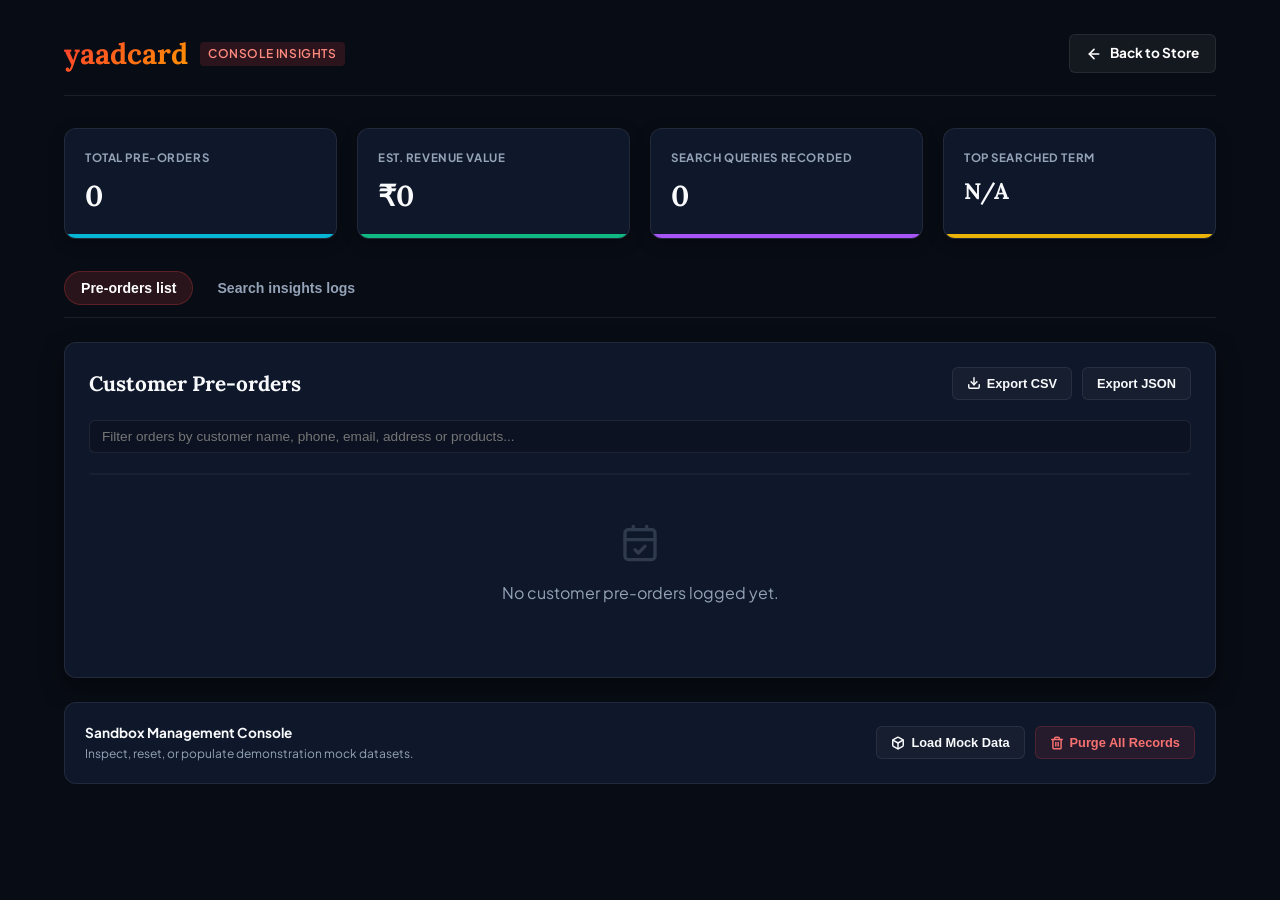
==== store/admin.html @ 3d5d951f "Organize workspace into creator/ and store/ folders, and implement premium store storefront with car" ====
<!DOCTYPE html>
<html lang="en">
<head>
  <meta charset="UTF-8">
  <meta name="viewport" content="width=device-width, initial-scale=1.0">
  <title>YaadCard Admin Dashboard - Insights & Pre-orders</title>
  
  <!-- Fonts -->
  <link rel="preconnect" href="https://fonts.googleapis.com">
  <link rel="preconnect" href="https://fonts.gstatic.com" crossorigin>
  <link href="https://fonts.googleapis.com/css2?family=Plus+Jakarta+Sans:wght@400;500;600;700;800&family=Lora:ital,wght@0,400;0,500;0,600;0,700;1,400&family=Fira+Code:wght@400;500&display=swap" rel="stylesheet">
  
  <!-- Main shared CSS -->
  <link rel="stylesheet" href="store.css">
  
  <style>
    /* Admin dashboard adjustments */
    body {
      background-color: var(--bg-primary);
      color: var(--text-main);
      font-family: var(--font-body);
      min-height: 100vh;
      display: flex;
      flex-direction: column;
      overflow-y: auto;
    }

    .admin-container {
      max-width: 1200px;
      margin: 0 auto;
      padding: 32px 24px;
      width: 100%;
    }

    .admin-header {
      display: flex;
      justify-content: space-between;
      align-items: center;
      margin-bottom: 32px;
      border-bottom: 1px solid var(--border-color);
      padding-bottom: 20px;
      flex-wrap: wrap;
      gap: 16px;
    }

    .admin-brand {
      display: flex;
      align-items: center;
      gap: 12px;
    }

    .admin-brand h1 {
      font-family: var(--font-display);
      font-size: 1.8rem;
      background: linear-gradient(135deg, #ff3b30, #ff9500);
      -webkit-background-clip: text;
      -webkit-text-fill-color: transparent;
      margin: 0;
    }

    .admin-tag {
      background: rgba(239, 68, 68, 0.15);
      color: #ff8a80;
      font-size: 0.75rem;
      padding: 3px 8px;
      border-radius: 4px;
      font-weight: 600;
      text-transform: uppercase;
      letter-spacing: 0.05em;
    }

    .metrics-grid {
      display: grid;
      grid-template-columns: repeat(auto-fit, minmax(220px, 1fr));
      gap: 20px;
      margin-bottom: 32px;
    }

    .metric-card {
      background: var(--bg-secondary);
      border: 1px solid var(--border-color);
      border-radius: 12px;
      padding: 20px;
      box-shadow: 0 4px 15px rgba(0, 0, 0, 0.3);
      position: relative;
      overflow: hidden;
    }

    .metric-title {
      font-size: 0.72rem;
      font-weight: 700;
      color: var(--text-muted);
      text-transform: uppercase;
      letter-spacing: 0.05em;
    }

    .metric-value {
      font-family: var(--font-display);
      font-size: 1.8rem;
      font-weight: 800;
      margin-top: 8px;
      color: var(--text-main);
    }

    .metric-accent-line {
      position: absolute;
      bottom: 0;
      left: 0;
      right: 0;
      height: 4px;
    }

    /* Tabs / Section toggle */
    .admin-nav {
      display: flex;
      gap: 8px;
      margin-bottom: 24px;
      border-bottom: 1px solid var(--border-color);
      padding-bottom: 12px;
      flex-wrap: wrap;
    }

    .admin-tab-btn {
      background: none;
      border: none;
      color: var(--text-muted);
      padding: 8px 16px;
      font-weight: 700;
      font-size: 0.88rem;
      cursor: pointer;
      border-radius: 50px;
      transition: all 0.2s;
    }

    .admin-tab-btn:hover {
      color: var(--text-main);
      background: rgba(255, 255, 255, 0.03);
    }

    .admin-tab-btn.active {
      color: white;
      background: rgba(239, 68, 68, 0.15);
      border: 1px solid rgba(239, 68, 68, 0.25);
    }

    /* Panel Content Container */
    .admin-panel {
      background: var(--bg-secondary);
      border: 1px solid var(--border-color);
      border-radius: 12px;
      padding: 24px;
      display: none;
      box-shadow: 0 10px 25px rgba(0, 0, 0, 0.4);
    }

    .admin-panel.active {
      display: block;
    }

    .panel-header {
      display: flex;
      justify-content: space-between;
      align-items: center;
      margin-bottom: 20px;
      flex-wrap: wrap;
      gap: 16px;
    }

    .panel-header h2 {
      font-size: 1.3rem;
      margin: 0;
      font-family: var(--font-display);
    }

    .search-filter-row {
      display: flex;
      gap: 12px;
      margin-bottom: 20px;
      flex-wrap: wrap;
    }

    .filter-input {
      background: rgba(0, 0, 0, 0.2);
      border: 1px solid var(--border-color);
      border-radius: 6px;
      padding: 8px 12px;
      color: var(--text-main);
      font-size: 0.85rem;
      flex: 1;
      min-width: 200px;
    }

    /* Data Tables style */
    .table-container {
      width: 100%;
      overflow-x: auto;
      border: 1px solid rgba(255, 255, 255, 0.04);
      border-radius: 8px;
    }

    table {
      width: 100%;
      border-collapse: collapse;
      text-align: left;
      font-size: 0.85rem;
    }

    th {
      background: rgba(0, 0, 0, 0.25);
      color: var(--text-muted);
      font-weight: 700;
      text-transform: uppercase;
      font-size: 0.68rem;
      letter-spacing: 0.05em;
      padding: 12px 16px;
      border-bottom: 2px solid var(--border-color);
    }

    td {
      padding: 12px 16px;
      border-bottom: 1px solid rgba(255, 255, 255, 0.03);
      vertical-align: top;
      color: #cbd5e1;
    }

    tr:hover td {
      background: rgba(255, 255, 255, 0.01);
    }

    .status-select {
      background: rgba(0, 0, 0, 0.3);
      border: 1px solid var(--border-color);
      color: var(--text-main);
      padding: 4px 8px;
      border-radius: 4px;
      font-size: 0.75rem;
      cursor: pointer;
    }

    .status-select option {
      background: #0f172a;
    }

    /* Badge indicators */
    .badge-status {
      display: inline-block;
      padding: 2px 6px;
      border-radius: 4px;
      font-size: 0.7rem;
      font-weight: 700;
      text-transform: uppercase;
    }

    .status-pending { background: rgba(245, 158, 11, 0.15); color: #fef08a; }
    .status-confirmed { background: rgba(59, 130, 246, 0.15); color: #93c5fd; }
    .status-delivered { background: rgba(16, 185, 129, 0.15); color: #a7f3d0; }
    .status-cancelled { background: rgba(239, 68, 68, 0.15); color: #fca5a5; }

    .custom-details-text {
      font-family: var(--font-mono);
      font-size: 0.75rem;
      color: #f472b6;
      background: rgba(0, 0, 0, 0.2);
      padding: 4px 8px;
      border-radius: 4px;
      max-width: 250px;
      white-space: pre-wrap;
    }

    .address-text {
      max-width: 200px;
      white-space: pre-wrap;
      font-size: 0.8rem;
      color: var(--text-muted);
    }

    /* Utilities & Actions styling */
    .button-group {
      display: flex;
      gap: 10px;
    }

    .btn-admin {
      background: var(--text-main);
      color: var(--text-dark);
      border: none;
      padding: 8px 14px;
      font-weight: 700;
      font-size: 0.8rem;
      border-radius: 6px;
      cursor: pointer;
      display: inline-flex;
      align-items: center;
      gap: 6px;
      transition: background-color 0.2s;
    }

    .btn-admin:hover {
      background: var(--accent-color);
      color: white;
    }

    .btn-admin-secondary {
      background: rgba(255, 255, 255, 0.03);
      border: 1px solid var(--border-color);
      color: var(--text-main);
    }

    .btn-admin-secondary:hover {
      background: rgba(255, 255, 255, 0.08);
      border-color: rgba(255,255,255,0.2);
    }

    .btn-admin-danger {
      background: rgba(239, 68, 68, 0.1);
      border: 1px solid rgba(239, 68, 68, 0.2);
      color: #f87171;
    }

    .btn-admin-danger:hover {
      background: #ef4444;
      color: white;
      border-color: #ef4444;
    }

    .empty-state {
      text-align: center;
      padding: 48px 24px;
      color: var(--text-muted);
    }

    .empty-state svg {
      opacity: 0.25;
      margin-bottom: 12px;
    }

    /* Sandbox controls */
    .admin-controls-box {
      margin-top: 24px;
      background: var(--bg-secondary);
      border: 1px solid var(--border-color);
      border-radius: 12px;
      padding: 20px;
      display: flex;
      justify-content: space-between;
      align-items: center;
      flex-wrap: wrap;
      gap: 16px;
    }

    .admin-controls-title {
      font-size: 0.85rem;
      font-weight: 700;
      color: var(--text-main);
    }

    .admin-controls-desc {
      font-size: 0.75rem;
      color: var(--text-muted);
      margin-top: 2px;
    }
  </style>
</head>
<body>

  <div class="admin-container">
    
    <!-- Admin Header -->
    <header class="admin-header">
      <div class="admin-brand">
        <h1>yaadcard</h1>
        <span class="admin-tag">Console Insights</span>
      </div>
      <a href="index.html" class="btn-primary-store" style="padding: 8px 16px; text-decoration: none; font-size: 0.85rem; display: inline-flex; align-items: center; gap: 8px; border-radius: 6px; width: auto; background: rgba(255,255,255,0.05); color: white; border: 1px solid var(--border-color);">
        <svg width="16" height="16" viewBox="0 0 24 24" fill="none" stroke="currentColor" stroke-width="2.5" stroke-linecap="round" stroke-linejoin="round"><line x1="19" y1="12" x2="5" y2="12"/><polyline points="12 19 5 12 12 5"/></svg>
        <span>Back to Store</span>
      </a>
    </header>

    <!-- Metrics Row -->
    <div class="metrics-grid">
      <div class="metric-card">
        <div class="metric-title">Total Pre-orders</div>
        <div class="metric-value" id="metric-total-orders">0</div>
        <div class="metric-accent-line" style="background-color: var(--cyan-primary);"></div>
      </div>
      <div class="metric-card">
        <div class="metric-title">Est. Revenue Value</div>
        <div class="metric-value" id="metric-revenue">₹0</div>
        <div class="metric-accent-line" style="background-color: var(--success-color);"></div>
      </div>
      <div class="metric-card">
        <div class="metric-title">Search Queries Recorded</div>
        <div class="metric-value" id="metric-searches">0</div>
        <div class="metric-accent-line" style="background-color: var(--purple-primary);"></div>
      </div>
      <div class="metric-card">
        <div class="metric-title">Top Searched Term</div>
        <div class="metric-value" id="metric-top-search" style="font-size: 1.4rem; overflow: hidden; text-overflow: ellipsis; white-space: nowrap;">N/A</div>
        <div class="metric-accent-line" style="background-color: var(--gold-primary);"></div>
      </div>
    </div>

    <!-- Section navigation -->
    <nav class="admin-nav">
      <button class="admin-tab-btn active" onclick="switchPanel('preorders-panel', this)">Pre-orders list</button>
      <button class="admin-tab-btn" onclick="switchPanel('searches-panel', this)">Search insights logs</button>
    </nav>

    <!-- Panel 1: Pre-orders -->
    <section class="admin-panel active" id="preorders-panel">
      <div class="panel-header">
        <h2>Customer Pre-orders</h2>
        <div class="button-group">
          <button class="btn-admin btn-admin-secondary" onclick="exportData('preorders', 'csv')">
            <svg width="14" height="14" viewBox="0 0 24 24" fill="none" stroke="currentColor" stroke-width="2.5" stroke-linecap="round" stroke-linejoin="round"><path d="M21 15v4a2 2 0 0 1-2 2H5a2 2 0 0 1-2-2v-4"/><polyline points="7 10 12 15 17 10"/><line x1="12" y1="15" x2="12" y2="3"/></svg>
            <span>Export CSV</span>
          </button>
          <button class="btn-admin btn-admin-secondary" onclick="exportData('preorders', 'json')">Export JSON</button>
        </div>
      </div>

      <div class="search-filter-row">
        <input type="text" id="order-filter" class="filter-input" placeholder="Filter orders by customer name, phone, email, address or products..." oninput="loadPreorders()">
      </div>

      <div class="table-container">
        <table id="preorders-table">
          <thead>
            <tr>
              <th>Date</th>
              <th>Customer</th>
              <th>Decks Ordered</th>
              <th>Estimated Total</th>
              <th>Shipping Address</th>
              <th>Status</th>
              <th>Action</th>
            </tr>
          </thead>
          <tbody id="preorders-list-body">
            <!-- Dynamically populated -->
          </tbody>
        </table>
      </div>
      <div class="empty-state" id="preorders-empty" style="display: none;">
        <svg width="40" height="40" viewBox="0 0 24 24" fill="none" stroke="currentColor" stroke-width="2" stroke-linecap="round" stroke-linejoin="round"><rect width="18" height="18" x="3" y="4" rx="2" ry="2"/><line x1="16" y1="2" x2="16" y2="4"/><line x1="8" y1="2" x2="8" y2="4"/><line x1="3" y1="10" x2="21" y2="10"/><path d="m9 16 2 2 4-4"/></svg>
        <p>No customer pre-orders logged yet.</p>
      </div>
    </section>

    <!-- Panel 2: Searches -->
    <section class="admin-panel" id="searches-panel">
      <div class="panel-header">
        <h2>Recorded Searches</h2>
        <div class="button-group">
          <button class="btn-admin btn-admin-secondary" onclick="exportData('searches', 'csv')">
            <svg width="14" height="14" viewBox="0 0 24 24" fill="none" stroke="currentColor" stroke-width="2.5" stroke-linecap="round" stroke-linejoin="round"><path d="M21 15v4a2 2 0 0 1-2 2H5a2 2 0 0 1-2-2v-4"/><polyline points="7 10 12 15 17 10"/><line x1="12" y1="15" x2="12" y2="3"/></svg>
            <span>Export CSV</span>
          </button>
          <button class="btn-admin btn-admin-secondary" onclick="exportData('searches', 'json')">Export JSON</button>
        </div>
      </div>

      <div class="search-filter-row">
        <input type="text" id="search-filter" class="filter-input" placeholder="Filter search logs..." oninput="loadSearches()">
      </div>

      <div class="table-container">
        <table id="searches-table">
          <thead>
            <tr>
              <th>Search Phrase</th>
              <th>Occurrence Count</th>
              <th>Results Returned</th>
              <th>Last Searched Date</th>
            </tr>
          </thead>
          <tbody id="searches-list-body">
            <!-- Dynamically populated -->
          </tbody>
        </table>
      </div>
      <div class="empty-state" id="searches-empty" style="display: none;">
        <svg width="40" height="40" viewBox="0 0 24 24" fill="none" stroke="currentColor" stroke-width="2" stroke-linecap="round" stroke-linejoin="round"><circle cx="11" cy="11" r="8"/><line x1="21" y1="21" x2="16.65" y2="16.65"/></svg>
        <p>No search keywords logged yet.</p>
      </div>
    </section>

    <!-- Admin management sandbox -->
    <div class="admin-controls-box">
      <div>
        <div class="admin-controls-title">Sandbox Management Console</div>
        <div class="admin-controls-desc">Inspect, reset, or populate demonstration mock datasets.</div>
      </div>
      <div class="button-group">
        <button class="btn-admin btn-admin-secondary" onclick="loadSampleData()">
          <svg width="14" height="14" viewBox="0 0 24 24" fill="none" stroke="currentColor" stroke-width="2.5" stroke-linecap="round" stroke-linejoin="round"><path d="M21 8a2 2 0 0 0-1-1.73l-7-4a2 2 0 0 0-2 0l-7 4A2 2 0 0 0 3 8v8a2 2 0 0 0 1 1.73l7 4a2 2 0 0 0 2 0l7-4A2 2 0 0 0 21 16Z"/><polyline points="3.29 7 12 12 20.71 7"/><line x1="12" y1="22" x2="12" y2="12"/></svg>
          <span>Load Mock Data</span>
        </button>
        <button class="btn-admin btn-admin-danger" onclick="clearAllData()">
          <svg width="14" height="14" viewBox="0 0 24 24" fill="none" stroke="currentColor" stroke-width="2.5" stroke-linecap="round" stroke-linejoin="round"><path d="M3 6h18"/><path d="M19 6v14c0 1-1 2-2 2H7c-1 0-2-1-2-2V6"/><path d="M8 6V4c0-1 1-2 2-2h4c1 0 2 1 2 2v2"/><line x1="10" y1="11" x2="10" y2="17"/><line x1="14" y1="11" x2="14" y2="17"/></svg>
          <span>Purge All Records</span>
        </button>
      </div>
    </div>

  </div>

  <script>
    // Panel tabs toggle logic
    function switchPanel(panelId, btn) {
      document.querySelectorAll(".admin-panel").forEach(p => p.classList.remove("active"));
      document.querySelectorAll(".admin-tab-btn").forEach(b => b.classList.remove("active"));
      
      document.getElementById(panelId).classList.add("active");
      btn.classList.add("active");
    }

    // Initialize Page
    window.addEventListener("DOMContentLoaded", () => {
      loadDashboard();
    });

    function loadDashboard() {
      loadPreorders();
      loadSearches();
      calculateMetrics();
    }

    // Calculate Admin stats metrics
    function calculateMetrics() {
      const preorders = JSON.parse(localStorage.getItem("yaadcard_preorders") || "[]");
      const searches = JSON.parse(localStorage.getItem("yaadcard_searches") || "[]");

      // Total orders
      document.getElementById("metric-total-orders").textContent = preorders.length;

      // Total revenue value
      const revenue = preorders.reduce((sum, order) => sum + (order.totalCost || 0), 0);
      document.getElementById("metric-revenue").textContent = `₹${revenue}`;

      // Total unique searches
      document.getElementById("metric-searches").textContent = searches.length;

      // Top searched query
      if (searches.length > 0) {
        const sortedSearches = [...searches].sort((a, b) => (b.count || 1) - (a.count || 1));
        document.getElementById("metric-top-search").textContent = `"${sortedSearches[0].query}" (${sortedSearches[0].count}x)`;
      } else {
        document.getElementById("metric-top-search").textContent = "N/A";
      }
    }

    // Render pre-orders list table
    function loadPreorders() {
      const preorders = JSON.parse(localStorage.getItem("yaadcard_preorders") || "[]");
      const filterText = document.getElementById("order-filter").value.toLowerCase();
      const body = document.getElementById("preorders-list-body");
      const emptyState = document.getElementById("preorders-empty");
      const table = document.getElementById("preorders-table");
      
      body.innerHTML = "";

      const filtered = preorders.filter(order => {
        return order.name.toLowerCase().includes(filterText) ||
               order.phone.toLowerCase().includes(filterText) ||
               order.email.toLowerCase().includes(filterText) ||
               order.product.toLowerCase().includes(filterText) ||
               (order.address && order.address.toLowerCase().includes(filterText));
      }).sort((a, b) => b.id - a.id); // Newest first

      if (filtered.length === 0) {
        table.style.display = "none";
        emptyState.style.display = "block";
        return;
      }

      table.style.display = "table";
      emptyState.style.display = "none";

      filtered.forEach(order => {
        const dateStr = new Date(order.date).toLocaleDateString("en-IN", {
          day: "2-digit",
          month: "short",
          year: "numeric",
          hour: "2-digit",
          minute: "2-digit"
        });

        const tr = document.createElement("tr");
        
        let statusBadgeClass = "status-pending";
        if (order.status === "Confirmed") statusBadgeClass = "status-confirmed";
        if (order.status === "Delivered") statusBadgeClass = "status-delivered";
        if (order.status === "Cancelled") statusBadgeClass = "status-cancelled";

        tr.innerHTML = `
          <td><div style="font-size: 0.8rem; color: var(--text-muted);">${dateStr}</div></td>
          <td>
            <strong>${order.name}</strong><br>
            <span style="font-size: 0.75rem; color: var(--text-muted);">${order.email}</span><br>
            <span style="font-size: 0.75rem; color: #38bdf8;">📞 ${order.phone}</span>
          </td>
          <td>
            <div style="font-weight: 700; color: var(--text-main);">${order.product}</div>
            ${order.customDetails ? `<div class="custom-details-text" style="margin-top: 6px;">💡 Custom: ${order.customDetails}</div>` : ""}
          </td>
          <td><strong style="color: #34d399; font-size: 1rem;">₹${order.totalCost}</strong><br><span style="font-size: 0.7rem; color: var(--text-muted);">${order.quantity} decks</span></td>
          <td><div class="address-text">${order.address}</div></td>
          <td>
            <span class="badge-status ${statusBadgeClass}" id="badge-status-${order.id}">${order.status || 'Pending'}</span>
          </td>
          <td>
            <select class="status-select" onchange="updateOrderStatus(${order.id}, this.value)">
              <option value="Pending" ${order.status === 'Pending' ? 'selected' : ''}>Pending</option>
              <option value="Confirmed" ${order.status === 'Confirmed' ? 'selected' : ''}>Confirm</option>
              <option value="Delivered" ${order.status === 'Delivered' ? 'selected' : ''}>Deliver</option>
              <option value="Cancelled" ${order.status === 'Cancelled' ? 'selected' : ''}>Cancel</option>
            </select>
          </td>
        `;

        body.appendChild(tr);
      });
    }

    // Render searches list table
    function loadSearches() {
      const searches = JSON.parse(localStorage.getItem("yaadcard_searches") || "[]");
      const filterText = document.getElementById("search-filter").value.toLowerCase();
      const body = document.getElementById("searches-list-body");
      const emptyState = document.getElementById("searches-empty");
      const table = document.getElementById("searches-table");

      body.innerHTML = "";

      const filtered = searches.filter(log => {
        return log.query.toLowerCase().includes(filterText);
      }).sort((a, b) => b.count - a.count); // Most searched first

      if (filtered.length === 0) {
        table.style.display = "none";
        emptyState.style.display = "block";
        return;
      }

      table.style.display = "table";
      emptyState.style.display = "none";

      filtered.forEach(log => {
        const tr = document.createElement("tr");
        
        const dateStr = log.timestamp ? new Date(log.timestamp).toLocaleDateString("en-IN", {
          day: "2-digit",
          month: "short",
          hour: "2-digit",
          minute: "2-digit"
        }) : "N/A";

        tr.innerHTML = `
          <td><strong style="color: #38bdf8;">"${log.query}"</strong></td>
          <td><strong>${log.count}</strong> times</td>
          <td>
            <span style="color: ${log.resultsCount > 0 ? '#34d399' : '#f87171'}">
              ${log.resultsCount} deck${log.resultsCount === 1 ? '' : 's'}
            </span>
          </td>
          <td><div style="font-size: 0.8rem; color: var(--text-muted);">${dateStr}</div></td>
        `;

        body.appendChild(tr);
      });
    }

    // Update status in local storage
    function updateOrderStatus(orderId, newStatus) {
      const preorders = JSON.parse(localStorage.getItem("yaadcard_preorders") || "[]");
      const index = preorders.findIndex(o => o.id === orderId);
      
      if (index > -1) {
        preorders[index].status = newStatus;
        localStorage.setItem("yaadcard_preorders", JSON.stringify(preorders));
        
        // Update badge directly
        const badge = document.getElementById(`badge-status-${orderId}`);
        badge.className = `badge-status status-${newStatus.toLowerCase()}`;
        badge.textContent = newStatus;
        
        calculateMetrics();
      }
    }

    // Export local storage data
    function exportData(dataType, format) {
      const dataKey = dataType === 'preorders' ? 'yaadcard_preorders' : 'yaadcard_searches';
      const items = JSON.parse(localStorage.getItem(dataKey) || "[]");
      
      if (items.length === 0) {
        alert("There is no data to export.");
        return;
      }

      let content = "";
      let filename = `yaadcard_${dataType}_export_${new Date().toISOString().slice(0, 10)}`;
      let mimeType = "";

      if (format === 'json') {
        content = JSON.stringify(items, null, 2);
        filename += ".json";
        mimeType = "application/json";
      } else if (format === 'csv') {
        mimeType = "text/csv";
        filename += ".csv";
        
        if (dataType === 'preorders') {
          const headers = ["ID", "Date", "Customer Name", "Email", "Phone", "Products Ordered", "Quantity", "Total Cost", "Shipping Address", "Custom Details", "Status"];
          content += headers.join(",") + "\n";
          
          items.forEach(item => {
            const row = [
              item.id,
              new Date(item.date).toISOString(),
              `"${item.name.replace(/"/g, '""')}"`,
              item.email,
              `'${item.phone}`,
              `"${item.product.replace(/"/g, '""')}"`,
              item.quantity,
              item.totalCost,
              `"${(item.address || '').replace(/\n/g, ' ').replace(/"/g, '""')}"`,
              `"${(item.customDetails || '').replace(/\n/g, ' ').replace(/"/g, '""')}"`,
              item.status
            ];
            content += row.join(",") + "\n";
          });
        } else {
          const headers = ["Search Query", "Count", "Results Count", "Last Searched"];
          content += headers.join(",") + "\n";
          
          items.forEach(item => {
            const row = [
              `"${item.query.replace(/"/g, '""')}"`,
              item.count,
              item.resultsCount || 0,
              item.timestamp
            ];
            content += row.join(",") + "\n";
          });
        }
      }

      // Download trigger
      const blob = new Blob([content], { type: `${mimeType};charset=utf-8;` });
      const url = URL.createObjectURL(blob);
      const link = document.createElement("a");
      link.setAttribute("href", url);
      link.setAttribute("download", filename);
      link.style.visibility = 'hidden';
      document.body.appendChild(link);
      link.click();
      document.body.removeChild(link);
    }

    // Load sandbox demo datasets
    function loadSampleData() {
      const samplePreorders = [
        {
          id: 1724265431000,
          name: "Sandeep Sharma",
          email: "sandeep.sharma99@gmail.com",
          phone: "9876543210",
          product: "2x Biology, 3x Pharmacology",
          quantity: 5,
          customDetails: "",
          address: "12, Mall Road, Shimla, Himachal Pradesh - 171001",
          totalCost: 500, // 5 decks = 500 base bundle price
          date: new Date(Date.now() - 4 * 3600000).toISOString(),
          status: "Pending"
        },
        {
          id: 1724264210000,
          name: "Priya Patel",
          email: "priya.patel@yahoo.com",
          phone: "8899887766",
          product: "1x Philosophy",
          quantity: 1,
          customDetails: "",
          address: "House 45-B, Sector 15, Chandigarh - 160015",
          totalCost: 120, // 1 deck = 120 base sale price
          date: new Date(Date.now() - 12 * 3600000).toISOString(),
          status: "Confirmed"
        },
        {
          id: 1724261895000,
          name: "Rahul Verma",
          email: "rahul.v@outlook.com",
          phone: "9001122334",
          product: "1x Custom YaadCard Deck, 1x Physics Formulas",
          quantity: 2,
          customDetails: "I want a deck summarizing formulas for competitive chemistry exams (JEE level), focusing on Organic Chemistry reaction mechanisms.",
          address: "IIT Campus, Hostel 4 Room 102, Delhi - 110016",
          totalCost: 240, // 2 decks = 240 base cost
          date: new Date(Date.now() - 28 * 3600000).toISOString(),
          status: "Pending"
        },
        {
          id: 1724259421000,
          name: "Anjali Gupta",
          email: "anjali.g@gmail.com",
          phone: "9555123456",
          product: "1x Himachal Collections",
          quantity: 1,
          customDetails: "",
          address: "VPO Rakkar, Near Dharamshala, Kangra, HP - 176057",
          totalCost: 120, // 1 deck = 120 base cost
          date: new Date(Date.now() - 36 * 3600000).toISOString(),
          status: "Delivered"
        }
      ];

      const sampleSearches = [
        { query: "polity", timestamp: new Date(Date.now() - 3600000).toISOString(), count: 24, resultsCount: 1 },
        { query: "biology", timestamp: new Date(Date.now() - 10000000).toISOString(), count: 18, resultsCount: 1 },
        { query: "pharmacology", timestamp: new Date(Date.now() - 12000000).toISOString(), count: 15, resultsCount: 1 },
        { query: "party games", timestamp: new Date(Date.now() - 25000000).toISOString(), count: 12, resultsCount: 1 },
        { query: "wanderlust", timestamp: new Date(Date.now() - 30000000).toISOString(), count: 8, resultsCount: 1 },
        { query: "statistics", timestamp: new Date(Date.now() - 35000000).toISOString(), count: 6, resultsCount: 1 }
      ];

      localStorage.setItem("yaadcard_preorders", JSON.stringify(samplePreorders));
      localStorage.setItem("yaadcard_searches", JSON.stringify(sampleSearches));
      
      loadDashboard();
      alert("Mock data loaded successfully into localStorage!");
    }

    // Purge records from localStorage
    function clearAllData() {
      if (confirm("⚠️ CAUTION: This will delete ALL pre-orders and search logs from localStorage. This action cannot be undone.\n\nAre you sure you want to proceed?")) {
        localStorage.removeItem("yaadcard_preorders");
        localStorage.removeItem("yaadcard_searches");
        loadDashboard();
        alert("All database records cleared from localStorage.");
      }
    }
  </script>
</body>
</html>
---- store/store.css ----
/* store.css - Premium Brand Storefront Style Sheet (boAt/Apple Inspired) */

/* Core Variables & Resets */
:root {
  --bg-primary: #080c14;
  --bg-secondary: #0f172a;
  --bg-card: #1e293b;
  --bg-glass: rgba(15, 23, 42, 0.75);
  --border-color: rgba(255, 255, 255, 0.08);
  --text-main: #f8fafc;
  --text-muted: #94a3b8;
  --text-dark: #0f172a;
  
  --accent-color: #ef4444; /* boAt Red / Neon Crimson */
  --accent-color-rgb: 239, 68, 68;
  --success-color: #10b981; /* Emerald Green */
  --gold-color: #f59e0b; /* Rating Star Gold */
  
  --cyan-primary: #06b6d4;
  --orange-primary: #f97316;
  --purple-primary: #a855f7;
  --emerald-primary: #10b981;
  --gold-primary: #eab308;

  --font-display: 'Lora', Georgia, serif;
  --font-body: 'Plus Jakarta Sans', -apple-system, BlinkMacSystemFont, "Segoe UI", Roboto, sans-serif;
  --font-mono: 'Fira Code', monospace;
}

* {
  margin: 0;
  padding: 0;
  box-sizing: border-box;
}

body {
  background-color: var(--bg-primary);
  color: var(--text-main);
  font-family: var(--font-body);
  min-height: 100vh;
  display: flex;
  flex-direction: column;
  overflow-x: hidden;
  line-height: 1.5;
  -webkit-font-smoothing: antialiased;
}

/* Premium Top Promo Bar */
.promo-bar {
  background: linear-gradient(90deg, #ff3b30, #ff9500);
  color: white;
  padding: 8px 16px;
  text-align: center;
  font-size: 0.8rem;
  font-weight: 700;
  letter-spacing: 0.05em;
  text-transform: uppercase;
  z-index: 101;
  position: relative;
  display: flex;
  justify-content: center;
  align-items: center;
  gap: 12px;
}

.promo-highlight {
  background: rgba(0, 0, 0, 0.25);
  padding: 2px 8px;
  border-radius: 9999px;
  border: 1px solid rgba(255, 255, 255, 0.2);
}

/* Responsive Navigation Bar */
.navbar {
  position: sticky;
  top: 0;
  z-index: 100;
  background: var(--bg-glass);
  backdrop-filter: blur(20px);
  -webkit-backdrop-filter: blur(20px);
  border-bottom: 1px solid var(--border-color);
  padding: 16px 24px;
}

/* Mobile-first Layout: flex-column to stack search */
.navbar-container {
  max-width: 1200px;
  margin: 0 auto;
  display: flex;
  flex-direction: column;
  gap: 12px;
}

/* Keeps logo and cart inline on mobile */
.nav-top-row {
  display: flex;
  justify-content: space-between;
  align-items: center;
  width: 100%;
}

.nav-brand {
  display: flex;
  align-items: center;
  gap: 10px;
  text-decoration: none;
  font-family: var(--font-display);
}

.nav-brand-logo {
  display: flex;
  gap: 2px;
  width: 28px;
  height: 16px;
  border-radius: 2px;
  overflow: hidden;
}

.nav-brand-logo span {
  flex: 1;
  height: 100%;
}

.nav-brand h1 {
  font-size: 1.6rem;
  font-weight: 800;
  background: linear-gradient(135deg, #fff, #94a3b8);
  -webkit-background-clip: text;
  -webkit-text-fill-color: transparent;
  letter-spacing: -0.02em;
}

.nav-search-box {
  width: 100%;
  position: relative;
}

.nav-search-input {
  width: 100%;
  background: rgba(255, 255, 255, 0.05);
  border: 1px solid var(--border-color);
  border-radius: 50px;
  padding: 10px 16px 10px 44px;
  color: var(--text-main);
  font-family: var(--font-body);
  font-size: 0.85rem;
  transition: all 0.3s;
}

.nav-search-input:focus {
  outline: none;
  border-color: var(--accent-color);
  box-shadow: 0 0 15px rgba(239, 68, 68, 0.25);
  background: rgba(0, 0, 0, 0.4);
}

.nav-search-icon {
  position: absolute;
  left: 16px;
  top: 50%;
  transform: translateY(-50%);
  color: var(--text-muted);
  pointer-events: none;
  transition: color 0.3s;
}

.nav-search-input:focus + .nav-search-icon {
  color: var(--accent-color);
}

.nav-actions {
  display: flex;
  align-items: center;
}

.btn-icon {
  background: none;
  border: none;
  color: var(--text-main);
  cursor: pointer;
  padding: 8px;
  display: flex;
  align-items: center;
  justify-content: center;
  border-radius: 50%;
  transition: all 0.2s;
  position: relative;
  text-decoration: none;
}

.btn-icon:hover {
  background: rgba(255, 255, 255, 0.05);
  color: var(--accent-color);
}

.badge-count {
  position: absolute;
  top: 0;
  right: 0;
  background-color: var(--accent-color);
  color: white;
  font-size: 0.65rem;
  font-weight: 800;
  min-width: 16px;
  height: 16px;
  border-radius: 50%;
  display: flex;
  align-items: center;
  justify-content: center;
  padding: 0 3px;
  border: 1.5px solid var(--bg-primary);
}

/* Premium Hero Section */
.hero-section {
  position: relative;
  background: radial-gradient(circle at 70% 30%, rgba(239, 68, 68, 0.08), transparent 50%),
              radial-gradient(circle at 10% 80%, rgba(6, 182, 212, 0.08), transparent 50%);
  padding: 64px 24px;
  border-bottom: 1px solid var(--border-color);
}

.hero-container {
  max-width: 1200px;
  margin: 0 auto;
  display: grid;
  grid-template-columns: 1.2fr 1fr;
  gap: 40px;
  align-items: center;
}

.hero-content {
  display: flex;
  flex-direction: column;
  gap: 16px;
}

.hero-tagline {
  color: var(--accent-color);
  font-size: 0.85rem;
  font-weight: 800;
  text-transform: uppercase;
  letter-spacing: 0.15em;
}

.hero-content h2 {
  font-family: var(--font-display);
  font-size: 3rem;
  font-weight: 800;
  line-height: 1.15;
  letter-spacing: -0.02em;
  background: linear-gradient(to right, #ffffff, #cbd5e1);
  -webkit-background-clip: text;
  -webkit-text-fill-color: transparent;
}

.hero-content p {
  color: var(--text-muted);
  font-size: 1.05rem;
  line-height: 1.6;
  max-width: 540px;
}

.hero-cta-row {
  display: flex;
  gap: 14px;
  margin-top: 12px;
}

.hero-image-wrapper {
  display: flex;
  justify-content: center;
  align-items: center;
  position: relative;
}

/* Premium Floating cards visualization */
.hero-cards-vis {
  width: 100%;
  max-width: 380px;
  aspect-ratio: 5 / 7;
  position: relative;
  display: flex;
  align-items: center;
  justify-content: center;
}

.vis-card {
  position: absolute;
  width: 200px;
  height: 280px;
  background: #111827;
  border: 1px solid rgba(255, 255, 255, 0.1);
  border-radius: 12px;
  box-shadow: 0 20px 40px rgba(0,0,0,0.6);
  padding: 16px;
  display: flex;
  flex-direction: column;
  justify-content: space-between;
  transition: transform 0.5s ease-in-out;
}

.vis-card-1 {
  transform: rotate(-10deg) translate(-40px, -20px);
  z-index: 1;
  border-color: rgba(6, 182, 212, 0.3);
}

.vis-card-2 {
  transform: rotate(5deg) translate(20px, 10px);
  z-index: 2;
  border-color: rgba(249, 115, 22, 0.3);
}

.vis-card-3 {
  transform: rotate(15deg) translate(80px, 30px);
  z-index: 0;
  opacity: 0.6;
  border-color: rgba(168, 85, 247, 0.3);
}

.vis-card-stripe {
  height: 5px;
  border-radius: 4px;
  margin-bottom: 12px;
}

.vis-card-box {
  flex: 1;
  border: 1px dashed rgba(255, 255, 255, 0.05);
  border-radius: 6px;
  display: flex;
  align-items: center;
  justify-content: center;
  font-family: var(--font-display);
  font-weight: 700;
  text-align: center;
  color: var(--text-main);
  background: radial-gradient(circle, rgba(255, 255, 255, 0.01), transparent);
}

/* Value Props Banner */
.value-props {
  background-color: var(--bg-secondary);
  border-bottom: 1px solid var(--border-color);
  padding: 24px;
}

.value-props-container {
  max-width: 1200px;
  margin: 0 auto;
  display: grid;
  grid-template-columns: repeat(auto-fit, minmax(250px, 1fr));
  gap: 24px;
  text-align: center;
}

.prop-card {
  display: flex;
  align-items: center;
  justify-content: center;
  gap: 16px;
  padding: 10px;
}

.prop-icon {
  color: var(--accent-color);
  background: rgba(239, 68, 68, 0.08);
  width: 44px;
  height: 44px;
  border-radius: 50%;
  display: flex;
  align-items: center;
  justify-content: center;
  flex-shrink: 0;
}

.prop-info {
  text-align: left;
}

.prop-title {
  font-size: 0.9rem;
  font-weight: 700;
  color: var(--text-main);
}

.prop-desc {
  font-size: 0.75rem;
  color: var(--text-muted);
}

/* Category Filter Layout */
.collection-section {
  max-width: 1200px;
  margin: 0 auto;
  padding: 48px 24px;
  width: 100%;
  flex: 1;
}

.section-header {
  text-align: center;
  margin-bottom: 36px;
}

.section-header h2 {
  font-family: var(--font-display);
  font-size: 2rem;
  font-weight: 800;
  letter-spacing: -0.01em;
  margin-bottom: 8px;
}

.section-header p {
  color: var(--text-muted);
  font-size: 0.95rem;
}

.filter-tabs {
  display: flex;
  justify-content: center;
  gap: 8px;
  margin-bottom: 32px;
  flex-wrap: wrap;
}

.filter-tab {
  background: rgba(255, 255, 255, 0.02);
  border: 1px solid var(--border-color);
  color: var(--text-muted);
  padding: 8px 18px;
  border-radius: 50px;
  font-size: 0.85rem;
  font-weight: 600;
  cursor: pointer;
  transition: all 0.2s ease;
}

.filter-tab:hover {
  background: rgba(255, 255, 255, 0.06);
  color: var(--text-main);
}

.filter-tab.active {
  background: var(--text-main);
  color: var(--text-dark);
  border-color: var(--text-main);
  box-shadow: 0 4px 15px rgba(255, 255, 255, 0.1);
}

/* E-Commerce Premium Product Grid */
.product-grid {
  display: grid;
  grid-template-columns: repeat(auto-fill, minmax(260px, 1fr));
  gap: 28px;
}

.product-card {
  background: var(--bg-secondary);
  border: 1px solid var(--border-color);
  border-radius: 12px;
  overflow: hidden;
  display: flex;
  flex-direction: column;
  transition: transform 0.3s cubic-bezier(0.25, 0.8, 0.25, 1), border-color 0.3s, box-shadow 0.3s;
  position: relative;
  box-shadow: 0 4px 15px rgba(0,0,0,0.2);
  cursor: pointer;
}

.product-card:hover {
  transform: translateY(-6px);
  border-color: rgba(255, 255, 255, 0.15);
  box-shadow: 0 12px 30px rgba(0, 0, 0, 0.4);
}

/* Image zoom box */
.card-image-box {
  width: 100%;
  aspect-ratio: 5 / 6;
  overflow: hidden;
  background: #0b0f19;
  position: relative;
  display: flex;
  align-items: center;
  justify-content: center;
  border-bottom: 1px solid rgba(255, 255, 255, 0.03);
}

.card-image-box img {
  width: 100%;
  height: 100%;
  object-fit: cover;
  transition: transform 0.6s cubic-bezier(0.25, 0.8, 0.25, 1);
}

.product-card:hover .card-image-box img {
  transform: scale(1.06);
}

/* Badges overlay */
.card-badge {
  position: absolute;
  top: 12px;
  left: 12px;
  background: var(--accent-color);
  color: white;
  font-size: 0.7rem;
  font-weight: 800;
  padding: 4px 10px;
  border-radius: 4px;
  letter-spacing: 0.05em;
  text-transform: uppercase;
  z-index: 5;
  box-shadow: 0 4px 10px rgba(0,0,0,0.25);
}

.card-badge.custom {
  background: #06b6d4;
}

.card-badge.soon {
  background: #475569;
}

.card-badge-category {
  position: absolute;
  bottom: 12px;
  right: 12px;
  background: rgba(15, 23, 42, 0.8);
  backdrop-filter: blur(4px);
  border: 1px solid rgba(255, 255, 255, 0.08);
  color: #38bdf8;
  font-size: 0.65rem;
  font-weight: 700;
  padding: 3px 8px;
  border-radius: 4px;
  z-index: 5;
}

/* Card Body Details (No Review line / GSM text) */
.card-details {
  padding: 20px;
  display: flex;
  flex-direction: column;
  flex: 1;
}

.card-product-title {
  font-family: var(--font-display);
  font-size: 1.25rem;
  font-weight: 700;
  color: var(--text-main);
  margin-bottom: 6px;
  text-decoration: none;
}

.card-product-desc {
  font-size: 0.82rem;
  color: var(--text-muted);
  line-height: 1.45;
  margin-bottom: 16px;
  flex: 1;
  display: -webkit-box;
  -webkit-line-clamp: 2;
  -webkit-box-orient: vertical;
  overflow: hidden;
}

.card-product-meta {
  border-top: 1px solid rgba(255,255,255,0.04);
  padding-top: 12px;
  display: flex;
  justify-content: space-between;
  align-items: center;
  margin-bottom: 16px;
  font-size: 0.78rem;
  color: var(--text-muted);
}

.meta-spec {
  display: flex;
  align-items: center;
  gap: 6px;
}

.card-product-pricing {
  display: flex;
  align-items: baseline;
  gap: 8px;
  margin-bottom: 16px;
}

.price-regular {
  text-decoration: line-through;
  color: var(--text-muted);
  font-size: 0.85rem;
}

.price-sale {
  color: #34d399;
  font-size: 1.25rem;
  font-weight: 800;
}

/* Premium Buttons */
.btn-primary-store {
  background: var(--text-main);
  color: var(--text-dark);
  font-family: var(--font-body);
  font-weight: 700;
  font-size: 0.88rem;
  padding: 10px 16px;
  border-radius: 8px;
  border: none;
  cursor: pointer;
  transition: all 0.25s;
  display: flex;
  align-items: center;
  justify-content: center;
  gap: 8px;
  width: 100%;
}

.btn-primary-store:hover {
  background: var(--accent-color);
  color: white;
  box-shadow: 0 4px 15px rgba(239, 68, 68, 0.35);
}

.btn-primary-store:disabled {
  background: #334155;
  color: #64748b;
  cursor: not-allowed;
  box-shadow: none;
}

/* Shopping Cart Drawer */
.cart-overlay {
  position: fixed;
  inset: 0;
  z-index: 1000;
  background: rgba(8, 12, 20, 0.7);
  backdrop-filter: blur(6px);
  -webkit-backdrop-filter: blur(6px);
  opacity: 0;
  pointer-events: none;
  transition: opacity 0.4s ease;
}

.cart-overlay.active {
  opacity: 1;
  pointer-events: all;
}

.cart-drawer {
  position: fixed;
  top: 0;
  right: 0;
  bottom: 0;
  width: 100%;
  max-width: 460px;
  background-color: var(--bg-secondary);
  border-left: 1px solid var(--border-color);
  z-index: 1001;
  display: flex;
  flex-direction: column;
  box-shadow: -10px 0 30px rgba(0, 0, 0, 0.6);
  transform: translateX(100%);
  transition: transform 0.4s cubic-bezier(0.16, 1, 0.3, 1);
}

.cart-overlay.active .cart-drawer {
  transform: translateX(0);
}

.cart-header {
  padding: 24px;
  border-bottom: 1px solid var(--border-color);
  display: flex;
  justify-content: space-between;
  align-items: center;
}

.cart-header h3 {
  font-family: var(--font-display);
  font-size: 1.4rem;
  margin: 0;
}

.btn-close-drawer {
  background: none;
  border: none;
  color: var(--text-muted);
  cursor: pointer;
  padding: 6px;
  border-radius: 50%;
  transition: all 0.2s;
  display: flex;
  align-items: center;
  justify-content: center;
}

.btn-close-drawer:hover {
  background: rgba(255, 255, 255, 0.05);
  color: var(--text-main);
}

/* Cart contents */
.cart-items-wrapper {
  flex: 1;
  overflow-y: auto;
  padding: 24px;
  display: flex;
  flex-direction: column;
  gap: 20px;
}

/* Cart Item Card */
.cart-item {
  display: flex;
  gap: 16px;
  background: rgba(255, 255, 255, 0.01);
  border: 1px solid rgba(255, 255, 255, 0.03);
  padding: 12px;
  border-radius: 8px;
  position: relative;
}

.cart-item-img {
  width: 60px;
  height: 84px;
  background: #000;
  border-radius: 4px;
  overflow: hidden;
  flex-shrink: 0;
  display: flex;
  align-items: center;
  justify-content: center;
}

.cart-item-img img {
  width: 100%;
  height: 100%;
  object-fit: cover;
}

.cart-item-details {
  flex: 1;
  display: flex;
  flex-direction: column;
  justify-content: space-between;
}

.cart-item-title {
  font-size: 0.95rem;
  font-weight: 700;
  color: var(--text-main);
  max-width: 200px;
  white-space: nowrap;
  overflow: hidden;
  text-overflow: ellipsis;
}

.cart-item-category {
  font-size: 0.7rem;
  color: var(--text-muted);
  text-transform: uppercase;
}

.cart-item-price {
  font-weight: 700;
  color: #34d399;
  font-size: 0.9rem;
}

.cart-item-controls {
  display: flex;
  align-items: center;
  justify-content: space-between;
  margin-top: 8px;
}

/* Quantity selector */
.qty-selector {
  display: flex;
  align-items: center;
  border: 1px solid var(--border-color);
  border-radius: 4px;
  overflow: hidden;
}

.qty-btn {
  background: rgba(255, 255, 255, 0.03);
  border: none;
  color: var(--text-main);
  width: 26px;
  height: 26px;
  cursor: pointer;
  display: flex;
  align-items: center;
  justify-content: center;
  transition: background 0.2s;
}

.qty-btn:hover {
  background: rgba(255, 255, 255, 0.08);
}

.qty-val {
  padding: 0 8px;
  font-size: 0.8rem;
  font-weight: 700;
}

.btn-remove-item {
  background: none;
  border: none;
  color: #f87171;
  font-size: 0.75rem;
  cursor: pointer;
  display: flex;
  align-items: center;
  gap: 4px;
  padding: 4px;
}

.btn-remove-item:hover {
  text-decoration: underline;
}

/* Cart Footer Panel */
.cart-footer {
  padding: 24px;
  border-top: 1px solid var(--border-color);
  background: rgba(0, 0, 0, 0.2);
}

.cart-summary-box {
  display: flex;
  flex-direction: column;
  gap: 8px;
  margin-bottom: 20px;
}

.cart-summary-row {
  display: flex;
  justify-content: space-between;
  font-size: 0.88rem;
  color: var(--text-muted);
}

.cart-summary-row.discount {
  color: #34d399;
  font-weight: 600;
}

.cart-summary-row.total {
  font-size: 1.15rem;
  font-weight: 800;
  color: var(--text-main);
  border-top: 1px solid rgba(255, 255, 255, 0.05);
  padding-top: 12px;
  margin-top: 6px;
}

.cart-bundle-tip {
  font-size: 0.78rem;
  color: #f59e0b;
  background: rgba(245, 158, 11, 0.06);
  border: 1px dashed rgba(245, 158, 11, 0.2);
  padding: 8px 12px;
  border-radius: 6px;
  text-align: center;
  margin-bottom: 16px;
}

/* E-Commerce Checkout Form Panel */
.checkout-panel {
  display: none;
  flex: 1;
  flex-direction: column;
  overflow-y: auto;
  padding: 24px;
  gap: 20px;
}

.checkout-panel.active {
  display: flex;
}

.checkout-header {
  display: flex;
  align-items: center;
  gap: 12px;
  border-bottom: 1px solid var(--border-color);
  padding-bottom: 16px;
}

.checkout-header h3 {
  font-family: var(--font-display);
  font-size: 1.3rem;
}

.btn-back-to-cart {
  background: none;
  border: none;
  color: var(--text-muted);
  cursor: pointer;
  padding: 4px;
  display: flex;
  align-items: center;
}

.btn-back-to-cart:hover {
  color: var(--text-main);
}

.checkout-form {
  display: flex;
  flex-direction: column;
  gap: 16px;
}

.form-group-store {
  display: flex;
  flex-direction: column;
  gap: 6px;
}

.form-group-store label {
  font-size: 0.7rem;
  font-weight: 700;
  text-transform: uppercase;
  letter-spacing: 0.05em;
  color: var(--text-muted);
}

.form-input-store, .form-textarea-store {
  background: rgba(0, 0, 0, 0.25);
  border: 1px solid var(--border-color);
  border-radius: 6px;
  padding: 10px 14px;
  color: var(--text-main);
  font-family: var(--font-body);
  font-size: 0.88rem;
  width: 100%;
  transition: all 0.2s;
}

.form-input-store:focus, .form-textarea-store:focus {
  outline: none;
  border-color: var(--accent-color);
  box-shadow: 0 0 10px rgba(239, 68, 68, 0.15);
}

.form-textarea-store {
  min-height: 70px;
  resize: vertical;
}

/* Success panel styling */
.success-panel {
  display: none;
  flex: 1;
  flex-direction: column;
  align-items: center;
  justify-content: center;
  text-align: center;
  padding: 40px 24px;
}

.success-panel.active {
  display: flex;
}

.success-check-wrapper {
  width: 72px;
  height: 72px;
  border-radius: 50%;
  background: rgba(16, 185, 129, 0.1);
  border: 2px solid var(--success-color);
  color: var(--success-color);
  display: flex;
  align-items: center;
  justify-content: center;
  margin-bottom: 24px;
  box-shadow: 0 0 25px rgba(16, 185, 129, 0.2);
}

.success-panel h4 {
  font-family: var(--font-display);
  font-size: 1.6rem;
  font-weight: 700;
  margin-bottom: 12px;
}

.success-panel p {
  color: var(--text-muted);
  font-size: 0.9rem;
  line-height: 1.6;
  margin-bottom: 24px;
}

/* Empty Cart State */
.cart-empty-state {
  text-align: center;
  padding: 64px 24px;
  color: var(--text-muted);
  display: flex;
  flex-direction: column;
  align-items: center;
  justify-content: center;
  flex: 1;
}

.cart-empty-state svg {
  margin-bottom: 16px;
  opacity: 0.25;
}

/* Dynamic Product Screen layout styles */
.btn-back-catalog {
  display: inline-flex;
  align-items: center;
  gap: 8px;
  background: none;
  border: none;
  color: var(--text-muted);
  font-size: 0.9rem;
  font-weight: 700;
  cursor: pointer;
  margin-bottom: 24px;
  transition: color 0.2s;
  text-transform: uppercase;
  letter-spacing: 0.05em;
}

.btn-back-catalog:hover {
  color: var(--accent-color);
}

.product-details-container {
  display: grid;
  grid-template-columns: 1fr 1.2fr;
  gap: 40px;
  align-items: start;
}

/* Slideshow Container */
.slideshow-container {
  width: 100%;
  max-width: 400px;
  aspect-ratio: 5 / 7;
  background: #090d16;
  border: 1px solid var(--border-color);
  border-radius: 12px;
  position: relative;
  overflow: hidden;
  box-shadow: 0 15px 35px rgba(0, 0, 0, 0.5);
  margin: 0 auto;
}

.slides-wrapper {
  display: flex;
  width: 100%;
  height: 100%;
  transition: transform 0.4s cubic-bezier(0.25, 0.8, 0.25, 1);
}

.slide-item {
  min-width: 100%;
  height: 100%;
  display: flex;
  align-items: center;
  justify-content: center;
  overflow: hidden;
  position: relative;
}

.slide-item img {
  width: 100%;
  height: 100%;
  object-fit: cover;
}

.slideshow-arrow {
  position: absolute;
  top: 50%;
  transform: translateY(-50%);
  background: rgba(15, 23, 42, 0.7);
  border: 1px solid rgba(255, 255, 255, 0.1);
  color: var(--text-main);
  width: 38px;
  height: 38px;
  border-radius: 50%;
  cursor: pointer;
  display: flex;
  align-items: center;
  justify-content: center;
  z-index: 10;
  transition: all 0.2s;
}

.slideshow-arrow:hover {
  background: var(--accent-color);
  color: white;
}

.slideshow-arrow.arrow-left {
  left: 12px;
}

.slideshow-arrow.arrow-right {
  right: 12px;
}

.thumbnails-container {
  display: flex;
  justify-content: center;
  gap: 12px;
  margin-top: 16px;
}

.thumbnail-dot {
  width: 50px;
  height: 70px;
  border: 2px solid var(--border-color);
  border-radius: 6px;
  cursor: pointer;
  background: #000;
  overflow: hidden;
  transition: all 0.2s;
  opacity: 0.5;
}

.thumbnail-dot.active {
  border-color: var(--accent-color);
  opacity: 1;
}

.thumbnail-dot img {
  width: 100%;
  height: 100%;
  object-fit: cover;
}

/* Detail specs text blocks */
.details-info-box {
  display: flex;
  flex-direction: column;
  gap: 20px;
}

.details-title {
  font-family: var(--font-display);
  font-size: 2.2rem;
  font-weight: 800;
  line-height: 1.15;
  letter-spacing: -0.02em;
}

.details-category {
  font-size: 0.75rem;
  font-weight: 700;
  text-transform: uppercase;
  color: #38bdf8;
  background: rgba(56, 189, 248, 0.1);
  padding: 4px 12px;
  border-radius: 4px;
  display: inline-block;
  align-self: flex-start;
  letter-spacing: 0.05em;
}

.details-price-row {
  display: flex;
  align-items: baseline;
  gap: 12px;
  border-bottom: 1px solid var(--border-color);
  padding-bottom: 16px;
}

.details-price-mrp {
  text-decoration: line-through;
  color: var(--text-muted);
  font-size: 1.1rem;
}

.details-price-sale {
  color: #34d399;
  font-size: 2rem;
  font-weight: 800;
}

.details-desc {
  color: #cbd5e1;
  font-size: 0.95rem;
  line-height: 1.6;
}

.details-specs-table {
  width: 100%;
  border: 1px solid var(--border-color);
  border-radius: 8px;
  overflow: hidden;
  background: rgba(255, 255, 255, 0.01);
}

.details-spec-row {
  display: flex;
  justify-content: space-between;
  padding: 12px 16px;
  border-bottom: 1px solid var(--border-color);
  font-size: 0.88rem;
}

.details-spec-row:last-child {
  border-bottom: none;
}

.details-spec-row span:first-child {
  color: var(--text-muted);
}

.details-spec-row span:last-child {
  color: var(--text-main);
  font-weight: 600;
}

/* Footer elements */
.store-footer {
  background-color: var(--bg-secondary);
  border-top: 1px solid var(--border-color);
  padding: 32px 24px;
  margin-top: auto;
  color: var(--text-muted);
  font-size: 0.8rem;
}

.footer-container {
  max-width: 1200px;
  margin: 0 auto;
  display: flex;
  justify-content: space-between;
  align-items: center;
  flex-wrap: wrap;
  gap: 16px;
}

.footer-links {
  display: flex;
  gap: 20px;
  list-style: none;
}

.footer-links a {
  color: var(--text-muted);
  text-decoration: none;
  transition: color 0.2s;
}

.footer-links a:hover {
  color: var(--accent-color);
}

.footer-admin {
  opacity: 0.4;
  transition: opacity 0.2s;
}

.footer-admin:hover {
  opacity: 1;
}

/* Desktop vs Mobile Header Responsive Rules */
@media (max-width: 768px) {
  .navbar-container {
    gap: 12px;
  }
  
  .nav-top-row {
    display: flex;
    justify-content: space-between;
    align-items: center;
    width: 100%;
  }

  .nav-search-box {
    width: 100%;
    order: 3;
    margin-top: 4px;
  }

  .collection-section {
    padding: 32px 16px;
  }

  .product-grid {
    grid-template-columns: repeat(auto-fill, minmax(210px, 1fr));
    gap: 16px;
  }

  .cart-drawer {
    max-width: 100%;
  }

  .product-details-container {
    grid-template-columns: 1fr;
    gap: 32px;
  }

  .details-title {
    font-size: 1.8rem;
  }
}

@media (min-width: 769px) {
  .navbar-container {
    display: grid;
    grid-template-columns: auto 1fr auto;
    align-items: center;
    gap: 32px;
  }
  
  .nav-top-row {
    display: contents; /* Promotes children (brand + actions) directly to navbar-container grid! */
  }
  
  .nav-search-box {
    max-width: 480px;
    margin: 0 auto;
  }
}
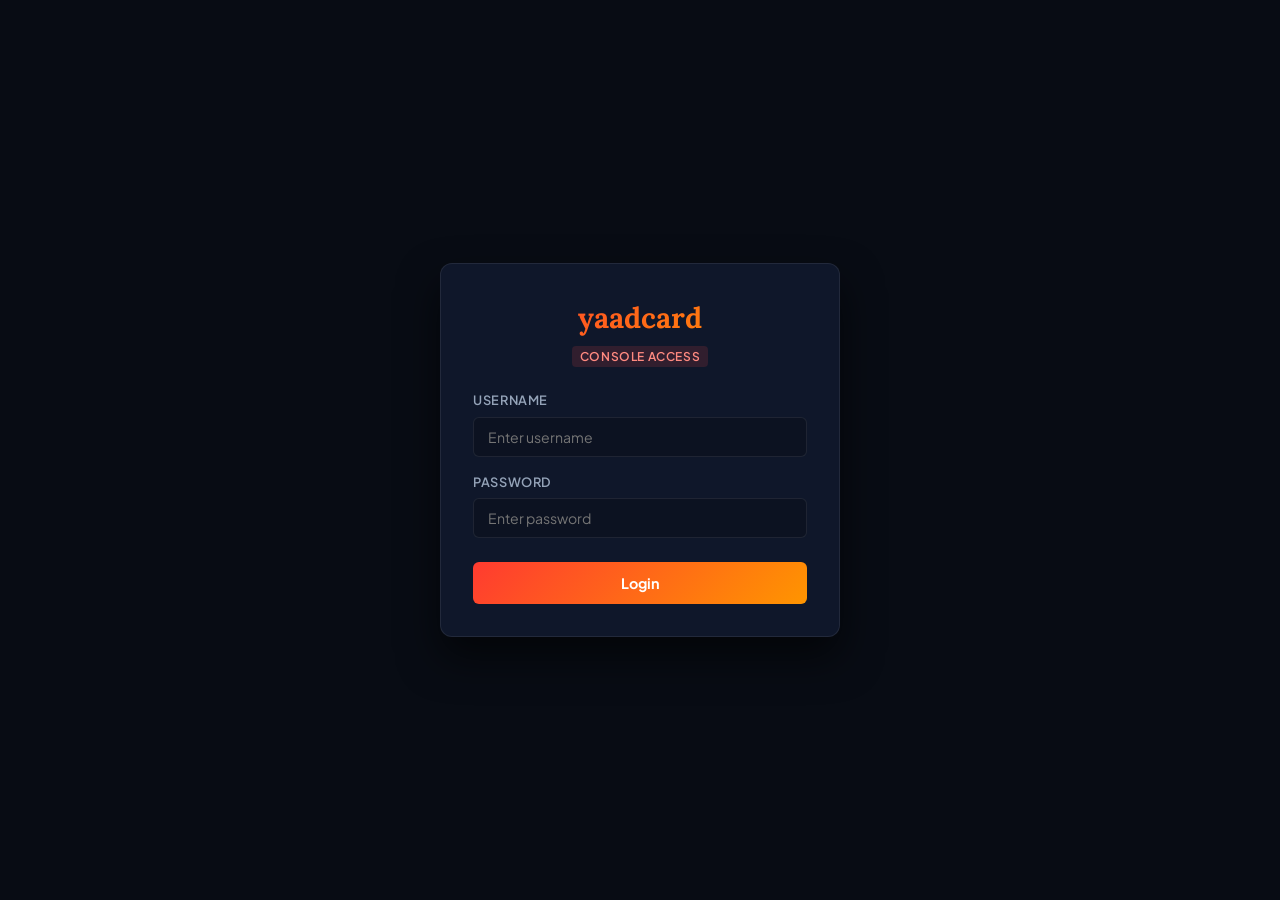
==== commit 435ad013: "Add DirectImage A3 print studio, newCreator updates, and store assets" ====
--- a/store/admin.html
+++ b/store/admin.html
@@ -405,6 +405,7 @@
     <nav class="admin-nav">
       <button class="admin-tab-btn active" onclick="switchPanel('preorders-panel', this)">Pre-orders list</button>
       <button class="admin-tab-btn" onclick="switchPanel('searches-panel', this)">Search insights logs</button>
+      <button class="admin-tab-btn" onclick="switchPanel('products-panel', this)">Manage Products</button>
     </nav>
 
     <!-- Panel 1: Pre-orders -->
@@ -504,9 +505,180 @@
       </div>
     </div>
 
+    <!-- Panel 3: Manage Products -->
+    <section class="admin-panel" id="products-panel">
+      <div class="panel-header">
+        <h2>Product Catalog</h2>
+        <button class="btn-admin" onclick="openAddProductModal()">
+          <svg width="14" height="14" viewBox="0 0 24 24" fill="none" stroke="currentColor" stroke-width="2.5"><line x1="12" y1="5" x2="12" y2="19"/><line x1="5" y1="12" x2="19" y2="12"/></svg>
+          <span>Add New Product</span>
+        </button>
+      </div>
+
+      <div class="table-container">
+        <table id="products-table">
+          <thead>
+            <tr>
+              <th>Image</th>
+              <th>Product Details</th>
+              <th>Price (Sale / MRP)</th>
+              <th>Category & Theme</th>
+              <th>Featured</th>
+              <th>Actions</th>
+            </tr>
+          </thead>
+          <tbody id="products-list-body">
+            <!-- Dynamically populated from Firestore -->
+          </tbody>
+        </table>
+      </div>
+    </section>
+
   </div>
 
+  <!-- Product Edit/Add Modal Overlay -->
+  <div id="product-modal-overlay" style="position: fixed; inset: 0; background: rgba(8, 12, 20, 0.7); backdrop-filter: blur(6px); z-index: 1100; display: none; align-items: center; justify-content: center; padding: 24px; overflow-y: auto;">
+    <div style="background: var(--bg-secondary); border: 1px solid var(--border-color); padding: 28px; border-radius: 12px; width: 100%; max-width: 500px; box-shadow: 0 20px 40px rgba(0,0,0,0.6); display: flex; flex-direction: column; gap: 14px; position: relative;">
+      <h3 id="modal-title" style="font-family: var(--font-display); font-size: 1.4rem; color: var(--text-main); margin: 0 0 6px 0;">Add Product</h3>
+      
+      <form id="product-editor-form" onsubmit="saveProduct(event)" style="display: flex; flex-direction: column; gap: 12px;">
+        <input type="hidden" id="editor-product-id">
+        
+        <div class="form-group-store" style="display: flex; flex-direction: column; gap: 4px;">
+          <label for="editor-product-name" style="font-size: 0.75rem; font-weight: 700; color: var(--text-muted);">Product Name</label>
+          <input type="text" id="editor-product-name" class="form-input-store" style="background: rgba(0, 0, 0, 0.2); border: 1px solid var(--border-color); border-radius: 6px; padding: 8px 12px; color: var(--text-main); width: 100%;" required>
+        </div>
+
+        <div style="display: grid; grid-template-columns: 1fr 1fr; gap: 12px;">
+          <div class="form-group-store" style="display: flex; flex-direction: column; gap: 4px;">
+            <label for="editor-product-price" style="font-size: 0.75rem; font-weight: 700; color: var(--text-muted);">Sale Price (₹)</label>
+            <input type="number" id="editor-product-price" class="form-input-store" style="background: rgba(0, 0, 0, 0.2); border: 1px solid var(--border-color); border-radius: 6px; padding: 8px 12px; color: var(--text-main); width: 100%;" required>
+          </div>
+          <div class="form-group-store" style="display: flex; flex-direction: column; gap: 4px;">
+            <label for="editor-product-mrp" style="font-size: 0.75rem; font-weight: 700; color: var(--text-muted);">Original MRP (₹)</label>
+            <input type="number" id="editor-product-mrp" class="form-input-store" style="background: rgba(0, 0, 0, 0.2); border: 1px solid var(--border-color); border-radius: 6px; padding: 8px 12px; color: var(--text-main); width: 100%;" required>
+          </div>
+        </div>
+
+        <div style="display: grid; grid-template-columns: 1fr 1fr; gap: 12px;">
+          <div class="form-group-store" style="display: flex; flex-direction: column; gap: 4px;">
+            <label for="editor-product-category" style="font-size: 0.75rem; font-weight: 700; color: var(--text-muted);">Category</label>
+            <input type="text" id="editor-product-category" class="form-input-store" style="background: rgba(0, 0, 0, 0.2); border: 1px solid var(--border-color); border-radius: 6px; padding: 8px 12px; color: var(--text-main); width: 100%;" placeholder="e.g. Academics" required>
+          </div>
+          <div class="form-group-store" style="display: flex; flex-direction: column; gap: 4px;">
+            <label for="editor-product-theme" style="font-size: 0.75rem; font-weight: 700; color: var(--text-muted);">Theme Color</label>
+            <select id="editor-product-theme" class="form-input-store" style="background: rgba(0, 0, 0, 0.2); border: 1px solid var(--border-color); border-radius: 6px; padding: 8px 12px; color: var(--text-main); height: 38px; width: 100%;">
+              <option value="cyan">Cyan</option>
+              <option value="emerald">Emerald</option>
+              <option value="orange">Orange</option>
+              <option value="purple">Purple</option>
+              <option value="gold">Gold</option>
+            </select>
+          </div>
+        </div>
+
+        <div class="form-group-store" style="display: flex; flex-direction: column; gap: 4px;">
+          <label for="editor-product-desc" style="font-size: 0.75rem; font-weight: 700; color: var(--text-muted);">Description</label>
+          <textarea id="editor-product-desc" class="form-textarea-store" style="background: rgba(0, 0, 0, 0.2); border: 1px solid var(--border-color); border-radius: 6px; padding: 8px 12px; color: var(--text-main); height: 60px; resize: none; width: 100%;" required></textarea>
+        </div>
+
+        <div style="display: grid; grid-template-columns: 1fr 1.2fr; gap: 12px; align-items: center;">
+          <div style="display: flex; align-items: center; gap: 8px;">
+            <input type="checkbox" id="editor-product-featured" style="width: 16px; height: 16px; cursor: pointer;">
+            <label for="editor-product-featured" style="font-size: 0.85rem; font-weight: 600; color: var(--text-main); cursor: pointer;">Featured Product</label>
+          </div>
+          <div class="form-group-store" style="display: flex; flex-direction: column; gap: 4px;">
+            <label for="editor-product-badge" style="font-size: 0.75rem; font-weight: 700; color: var(--text-muted);">Promo Badge</label>
+            <input type="text" id="editor-product-badge" class="form-input-store" style="background: rgba(0, 0, 0, 0.2); border: 1px solid var(--border-color); border-radius: 6px; padding: 8px 12px; color: var(--text-main); width: 100%;" placeholder="e.g. BESTSELLER">
+          </div>
+        </div>
+
+        <div class="form-group-store" style="display: flex; flex-direction: column; gap: 4px;">
+          <label for="editor-product-image" style="font-size: 0.75rem; font-weight: 700; color: var(--text-muted);">Product Cover Image File</label>
+          <input type="file" id="editor-product-image" accept="image/*" onchange="convertImageToBase64()" style="font-size: 0.8rem; color: var(--text-muted);">
+          <input type="hidden" id="editor-product-image-base64">
+          <div id="image-preview-container" style="display: none; align-items: center; gap: 10px; margin-top: 6px;">
+            <img id="editor-image-preview" src="" style="width: 40px; height: 48px; border-radius: 4px; object-fit: cover; border: 1px solid var(--border-color);">
+            <span style="font-size: 0.75rem; color: var(--success-color);">✓ Image loaded</span>
+          </div>
+        </div>
+
+        <div style="display: flex; gap: 12px; margin-top: 10px;">
+          <button type="submit" class="btn-primary-store" style="flex: 1; padding: 10px; background: linear-gradient(135deg, #34d399, #059669); color: white; border: none; font-weight: 700; border-radius: 6px; width: auto; font-size: 0.90rem;">Save Product</button>
+          <button type="button" class="btn-primary-store btn-admin-secondary" onclick="closeProductModal()" style="flex: 1; padding: 10px; border-radius: 6px; width: auto; font-size: 0.90rem; color: white;">Cancel</button>
+        </div>
+      </form>
+    </div>
+  </div>
+
+  <!-- Admin Login Barrier Overlay -->
+  <div id="admin-login-overlay" style="position: fixed; inset: 0; background: var(--bg-primary); z-index: 1000; display: flex; align-items: center; justify-content: center; padding: 24px;">
+    <div style="background: var(--bg-secondary); border: 1px solid var(--border-color); padding: 32px; border-radius: 12px; width: 100%; max-width: 400px; box-shadow: 0 20px 40px rgba(0,0,0,0.6); display: flex; flex-direction: column; gap: 16px;">
+      <div style="text-align: center; margin-bottom: 8px;">
+        <h2 style="font-family: var(--font-display); font-size: 1.8rem; background: linear-gradient(135deg, #ff3b30, #ff9500); -webkit-background-clip: text; -webkit-text-fill-color: transparent; margin: 0 0 4px 0;">yaadcard</h2>
+        <span class="admin-tag">Console Access</span>
+      </div>
+      <div id="login-error-msg" style="color: #ef4444; font-size: 0.8rem; text-align: center; display: none; font-weight: 600;">Invalid Username or Password</div>
+      <div class="form-group-store" style="display: flex; flex-direction: column; gap: 6px;">
+        <label for="admin-username" style="font-size: 0.8rem; font-weight: 600; color: var(--text-muted);">Username</label>
+        <input type="text" id="admin-username" class="form-input-store" style="background: rgba(0, 0, 0, 0.2); width: 100%; padding: 10px 14px; border: 1px solid var(--border-color); border-radius: 6px; color: var(--text-main);" placeholder="Enter username">
+      </div>
+      <div class="form-group-store" style="display: flex; flex-direction: column; gap: 6px;">
+        <label for="admin-password" style="font-size: 0.8rem; font-weight: 600; color: var(--text-muted);">Password</label>
+        <input type="password" id="admin-password" class="form-input-store" style="background: rgba(0, 0, 0, 0.2); width: 100%; padding: 10px 14px; border: 1px solid var(--border-color); border-radius: 6px; color: var(--text-main);" placeholder="Enter password" onkeydown="if(event.key === 'Enter') attemptAdminLogin()">
+      </div>
+      <button class="btn-primary-store" onclick="attemptAdminLogin()" style="width: 100%; padding: 12px; margin-top: 8px; font-size: 0.9rem; font-weight: 700; background: linear-gradient(135deg, #ff3b30, #ff9500); border: none; color: white; border-radius: 6px; cursor: pointer;">Login</button>
+    </div>
+  </div>
+
+  <!-- Firebase SDKs -->
+  <script src="https://www.gstatic.com/firebasejs/10.13.0/firebase-app-compat.js"></script>
+  <script src="https://www.gstatic.com/firebasejs/10.13.0/firebase-firestore-compat.js"></script>
+
   <script>
+    // Firebase Config & Init
+    const firebaseConfig = {
+      apiKey: "AIzaSyC4cR2mvd_HviadFoVrOa5a2Iq_gpd_qs0",
+      authDomain: "yaadcard.firebaseapp.com",
+      projectId: "yaadcard",
+      storageBucket: "yaadcard.firebasestorage.app",
+      messagingSenderId: "554394840786",
+      appId: "1:554394840786:web:2cd42d8d7b6b1b751a870b"
+    };
+
+    if (typeof firebase !== 'undefined') {
+      firebase.initializeApp(firebaseConfig);
+      window.db = firebase.firestore();
+    } else {
+      console.warn("Firebase SDK not loaded. Admin dashboard is running in offline local-only fallback mode.");
+    }
+
+    // Admin Auth Functions
+    function checkAdminAuth() {
+      if (sessionStorage.getItem("yaadcard_admin_authenticated") === "true") {
+        document.getElementById("admin-login-overlay").style.display = "none";
+        return true;
+      } else {
+        document.getElementById("admin-login-overlay").style.display = "flex";
+        return false;
+      }
+    }
+
+    function attemptAdminLogin() {
+      const user = document.getElementById("admin-username").value.trim();
+      const pass = document.getElementById("admin-password").value.trim();
+      const errorMsg = document.getElementById("login-error-msg");
+
+      if (user === "chinurag" && pass === "1q2w3e") {
+        sessionStorage.setItem("yaadcard_admin_authenticated", "true");
+        document.getElementById("admin-login-overlay").style.display = "none";
+        errorMsg.style.display = "none";
+        loadDashboard();
+      } else {
+        errorMsg.style.display = "block";
+      }
+    }
+
     // Panel tabs toggle logic
     function switchPanel(panelId, btn) {
       document.querySelectorAll(".admin-panel").forEach(p => p.classList.remove("active"));
@@ -516,21 +688,261 @@
       btn.classList.add("active");
     }
 
+    // Global Database State variables
+    const DEFAULT_PRODUCTS = [
+      {
+        id: "47_laws_of_powers",
+        name: "47 Laws of Powers",
+        category: "SelfHelp Books",
+        theme: "gold",
+        image: "product-images/47_laws_of_powers.jpg",
+        cardsCount: 30,
+        price: 200,
+        originalPrice: 250,
+        badge: "BESTSELLER",
+        description: "Master the rules of influence, strategy, and power based on historical insights. Curated into actionable prompts."
+      },
+      {
+        id: "biology",
+        name: "Biology",
+        category: "Academics",
+        theme: "emerald",
+        image: "product-images/biology.jpg",
+        cardsCount: 30,
+        price: 200,
+        originalPrice: 250,
+        badge: "HIGH YIELD",
+        description: "High-yield visual flashcards for cellular biology, genetics, human anatomy, and physiological processes."
+      },
+      {
+        id: "business_finance",
+        name: "Business Finance",
+        category: "Academics",
+        theme: "cyan",
+        image: "product-images/business_finance.jpg",
+        cardsCount: 30,
+        price: 200,
+        originalPrice: 250,
+        badge: "ESSENTIAL",
+        description: "Core corporate finance formulas, balance sheet terms, ratios, valuation, and capital structure principles."
+      },
+      {
+        id: "economics",
+        name: "Economics",
+        category: "Academics",
+        theme: "orange",
+        image: "product-images/economics.jpg",
+        cardsCount: 30,
+        price: 200,
+        originalPrice: 250,
+        badge: "CORE",
+        description: "Visual summaries of microeconomics, macroeconomics, supply/demand shifts, and fiscal/monetary policies."
+      },
+      {
+        id: "pharmacology",
+        name: "Pharmacology",
+        category: "Academics",
+        theme: "purple",
+        image: "product-images/pharmacology.jpg",
+        cardsCount: 30,
+        price: 200,
+        originalPrice: 250,
+        badge: "POPULAR",
+        description: "Quick revision for drug classifications, mechanisms of action, major side effects, and clinical indications."
+      },
+      {
+        id: "philosophy",
+        name: "Philosophy",
+        category: "SelfHelp Books",
+        theme: "gold",
+        image: "product-images/philosophy.jpg",
+        cardsCount: 30,
+        price: 200,
+        originalPrice: 250,
+        badge: "DEEP DIVE",
+        description: "A summary of Stoicism, Existentialism, Rationalism, and major logical reasoning rules for everyday life."
+      },
+      {
+        id: "physics_formulas",
+        name: "Physics Formulas",
+        category: "Academics",
+        theme: "cyan",
+        image: "product-images/physics_formulas.jpg",
+        cardsCount: 30,
+        price: 200,
+        originalPrice: 250,
+        badge: "REVISION",
+        description: "Fundamental formulas, constants, SI units, equations of motion, electrodynamics, and quantum mechanics."
+      },
+      {
+        id: "indian_polity",
+        name: "Indian Polity",
+        category: "Exams",
+        theme: "orange",
+        image: "product-images/indian_polity.jpg",
+        cardsCount: 30,
+        price: 200,
+        originalPrice: 250,
+        badge: "EXAM SPECIFIC",
+        description: "Complete guide to the Indian Constitution, articles, amendments, fundamental rights, and governance structures."
+      },
+      {
+        id: "psychology",
+        name: "Psychology",
+        category: "SelfHelp Books",
+        theme: "purple",
+        image: "product-images/psychology.jpg",
+        cardsCount: 30,
+        price: 200,
+        originalPrice: 250,
+        badge: "INSIGHTFUL",
+        description: "Explore core psychological experiments, human behavioral concepts, and cognitive biases."
+      },
+      {
+        id: "statistics",
+        name: "Statistics",
+        category: "Academics",
+        theme: "emerald",
+        image: "product-images/statistics.jpg",
+        cardsCount: 30,
+        price: 200,
+        originalPrice: 250,
+        badge: "ANALYTICS",
+        description: "Probability distributions, central limit theorem, hypothesis tests, Z/T/Chi-Square tables, and regressions."
+      },
+      {
+        id: "himachal_collections",
+        name: "Himachal Collections",
+        category: "Exams",
+        theme: "gold",
+        image: "product-images/himachal_collections.jpg",
+        cardsCount: 30,
+        price: 200,
+        originalPrice: 250,
+        badge: "GK SPECIAL",
+        description: "Curated general knowledge deck covering the history, geography, economy, and culture of Himachal Pradesh."
+      },
+      {
+        id: "truth_and_dare",
+        name: "Truth & Dare Party Pack",
+        category: "Games",
+        theme: "purple",
+        image: "product-images/truth_and_dare.jpg",
+        cardsCount: 30,
+        price: 200,
+        originalPrice: 250,
+        badge: "COMING SOON",
+        isComingSoon: true,
+        description: "The ultimate deck for ice-breakers, house parties, and family gatherings. Featuring clean and daring prompt modes."
+      },
+      {
+        id: "wanderlust_phrasebook",
+        name: "Wanderlust Travel Deck",
+        category: "Journey",
+        theme: "emerald",
+        image: "product-images/wanderlust_phrasebook.jpg",
+        cardsCount: 30,
+        price: 200,
+        originalPrice: 250,
+        badge: "COMING SOON",
+        isComingSoon: true,
+        description: "Essential travel phrasecards, packing checklists, emergency translations, and navigation guides."
+      },
+      {
+        id: "custom_deck",
+        name: "Custom YaadCard Deck",
+        category: "Other",
+        theme: "cyan",
+        image: "product-images/custom_flashcards.jpg",
+        cardsCount: "Custom",
+        price: 250,
+        originalPrice: 250,
+        badge: "CUSTOM DESIGN",
+        description: "Submit your own notes, syllabus, or topics! We'll format, design, and print a custom flashcard deck just for you."
+      }
+    ];
+
+    let dbPreorders = [];
+    let dbSearches = [];
+    let dbProducts = [];
+    let hasLoadedPreordersFromFirestore = false;
+    let hasLoadedSearchesFromFirestore = false;
+    let hasLoadedProductsFromFirestore = false;
+
     // Initialize Page
     window.addEventListener("DOMContentLoaded", () => {
-      loadDashboard();
+      if (checkAdminAuth()) {
+        loadDashboard();
+      }
     });
 
     function loadDashboard() {
+      if (!checkAdminAuth()) return;
+
+      if (window.db) {
+        // Listen to preorders collection
+        window.db.collection("preorders").onSnapshot((snapshot) => {
+          dbPreorders = [];
+          snapshot.forEach((doc) => {
+            dbPreorders.push(doc.data());
+          });
+          hasLoadedPreordersFromFirestore = true;
+          loadPreorders();
+          calculateMetrics();
+        }, (error) => {
+          console.error("Error listening to preorders in Firestore: ", error);
+          loadLocalPreorders();
+        });
+
+        // Listen to searches collection
+        window.db.collection("searches").onSnapshot((snapshot) => {
+          dbSearches = [];
+          snapshot.forEach((doc) => {
+            dbSearches.push(doc.data());
+          });
+          hasLoadedSearchesFromFirestore = true;
+          loadSearches();
+          calculateMetrics();
+        }, (error) => {
+          console.error("Error listening to searches in Firestore: ", error);
+          loadLocalSearches();
+        });
+
+        // Listen to products collection
+        window.db.collection("products").onSnapshot((snapshot) => {
+          dbProducts = [];
+          snapshot.forEach((doc) => {
+            dbProducts.push(doc.data());
+          });
+          hasLoadedProductsFromFirestore = true;
+          loadProductsTable();
+        }, (error) => {
+          console.error("Error listening to products in Firestore: ", error);
+          loadLocalProducts();
+        });
+      } else {
+        loadLocalPreorders();
+        loadLocalSearches();
+        loadLocalProducts();
+      }
+    }
+
+    function loadLocalPreorders() {
+      hasLoadedPreordersFromFirestore = false;
       loadPreorders();
+      calculateMetrics();
+    }
+
+    function loadLocalSearches() {
+      hasLoadedSearchesFromFirestore = false;
       loadSearches();
       calculateMetrics();
     }
 
     // Calculate Admin stats metrics
     function calculateMetrics() {
-      const preorders = JSON.parse(localStorage.getItem("yaadcard_preorders") || "[]");
-      const searches = JSON.parse(localStorage.getItem("yaadcard_searches") || "[]");
+      const preorders = hasLoadedPreordersFromFirestore ? dbPreorders : JSON.parse(localStorage.getItem("yaadcard_preorders") || "[]");
+      const searches = hasLoadedSearchesFromFirestore ? dbSearches : JSON.parse(localStorage.getItem("yaadcard_searches") || "[]");
 
       // Total orders
       document.getElementById("metric-total-orders").textContent = preorders.length;
@@ -553,7 +965,7 @@
 
     // Render pre-orders list table
     function loadPreorders() {
-      const preorders = JSON.parse(localStorage.getItem("yaadcard_preorders") || "[]");
+      const preorders = hasLoadedPreordersFromFirestore ? dbPreorders : JSON.parse(localStorage.getItem("yaadcard_preorders") || "[]");
       const filterText = document.getElementById("order-filter").value.toLowerCase();
       const body = document.getElementById("preorders-list-body");
       const emptyState = document.getElementById("preorders-empty");
@@ -626,7 +1038,7 @@
 
     // Render searches list table
     function loadSearches() {
-      const searches = JSON.parse(localStorage.getItem("yaadcard_searches") || "[]");
+      const searches = hasLoadedSearchesFromFirestore ? dbSearches : JSON.parse(localStorage.getItem("yaadcard_searches") || "[]");
       const filterText = document.getElementById("search-filter").value.toLowerCase();
       const body = document.getElementById("searches-list-body");
       const emptyState = document.getElementById("searches-empty");
@@ -672,7 +1084,7 @@
       });
     }
 
-    // Update status in local storage
+    // Update status in local storage and Firestore
     function updateOrderStatus(orderId, newStatus) {
       const preorders = JSON.parse(localStorage.getItem("yaadcard_preorders") || "[]");
       const index = preorders.findIndex(o => o.id === orderId);
@@ -680,20 +1092,35 @@
       if (index > -1) {
         preorders[index].status = newStatus;
         localStorage.setItem("yaadcard_preorders", JSON.stringify(preorders));
-        
-        // Update badge directly
+      }
+
+      if (window.db) {
+        window.db.collection("preorders").doc(orderId.toString()).update({
+          status: newStatus
+        }).then(() => {
+          console.log("Status updated in Firestore successfully.");
+        }).catch((error) => {
+          console.error("Error updating status in Firestore: ", error);
+        });
+      } else {
+        // Update badge directly if offline
         const badge = document.getElementById(`badge-status-${orderId}`);
-        badge.className = `badge-status status-${newStatus.toLowerCase()}`;
-        badge.textContent = newStatus;
-        
+        if (badge) {
+          badge.className = `badge-status status-${newStatus.toLowerCase()}`;
+          badge.textContent = newStatus;
+        }
         calculateMetrics();
       }
     }
 
-    // Export local storage data
+    // Export database data
     function exportData(dataType, format) {
-      const dataKey = dataType === 'preorders' ? 'yaadcard_preorders' : 'yaadcard_searches';
-      const items = JSON.parse(localStorage.getItem(dataKey) || "[]");
+      let items = [];
+      if (dataType === 'preorders') {
+        items = hasLoadedPreordersFromFirestore ? dbPreorders : JSON.parse(localStorage.getItem('yaadcard_preorders') || "[]");
+      } else {
+        items = hasLoadedSearchesFromFirestore ? dbSearches : JSON.parse(localStorage.getItem('yaadcard_searches') || "[]");
+      }
       
       if (items.length === 0) {
         alert("There is no data to export.");
@@ -829,19 +1256,288 @@
       localStorage.setItem("yaadcard_preorders", JSON.stringify(samplePreorders));
       localStorage.setItem("yaadcard_searches", JSON.stringify(sampleSearches));
       
-      loadDashboard();
-      alert("Mock data loaded successfully into localStorage!");
-    }
-
-    // Purge records from localStorage
+      if (window.db) {
+        const batch = window.db.batch();
+        samplePreorders.forEach(order => {
+          const docRef = window.db.collection("preorders").doc(order.id.toString());
+          batch.set(docRef, order);
+        });
+        sampleSearches.forEach(search => {
+          const docRef = window.db.collection("searches").doc(search.query.toLowerCase());
+          batch.set(docRef, search);
+        });
+        batch.commit().then(() => {
+          alert("Mock data loaded successfully into localStorage and Firestore!");
+        }).catch(err => {
+          console.error("Error writing batch mock data: ", err);
+          alert("Mock data loaded into localStorage, but failed to write to Firestore.");
+        });
+      } else {
+        loadDashboard();
+        alert("Mock data loaded successfully into localStorage!");
+      }
+    }
+
+    // Purge records from localStorage and Firestore
     function clearAllData() {
-      if (confirm("⚠️ CAUTION: This will delete ALL pre-orders and search logs from localStorage. This action cannot be undone.\n\nAre you sure you want to proceed?")) {
+      if (confirm("⚠️ CAUTION: This will delete ALL pre-orders and search logs from localStorage and Firestore. This action cannot be undone.\n\nAre you sure you want to proceed?")) {
         localStorage.removeItem("yaadcard_preorders");
         localStorage.removeItem("yaadcard_searches");
-        loadDashboard();
-        alert("All database records cleared from localStorage.");
-      }
-    }
+
+        if (window.db) {
+          const deleteCollection = (colName) => {
+            return window.db.collection(colName).get().then(snapshot => {
+              const batch = window.db.batch();
+              snapshot.forEach(doc => {
+                batch.delete(doc.ref);
+              });
+              return batch.commit();
+            });
+          };
+
+          Promise.all([deleteCollection("preorders"), deleteCollection("searches")])
+            .then(() => {
+              alert("All database records cleared from localStorage and Firestore.");
+            })
+            .catch(err => {
+              console.error("Error purging Firestore data: ", err);
+              alert("Purged localStorage, but failed to clear all Firestore documents.");
+            });
+        } else {
+          loadDashboard();
+          alert("All database records cleared from localStorage.");
+        }
+      }
+    }
+
+    // Product Catalog Editor Controller methods
+    function loadLocalProducts() {
+      hasLoadedProductsFromFirestore = false;
+      dbProducts = [...DEFAULT_PRODUCTS];
+      loadProductsTable();
+    }
+
+    function loadProductsTable() {
+      const tbody = document.getElementById("products-list-body");
+      if (!tbody) return;
+      tbody.innerHTML = "";
+
+      const products = dbProducts.length > 0 ? dbProducts : DEFAULT_PRODUCTS;
+
+      products.forEach(p => {
+        const tr = document.createElement("tr");
+        tr.innerHTML = `
+          <td>
+            <div style="width: 40px; height: 48px; border-radius: 4px; overflow: hidden; background: #0f172a; border: 1px solid var(--border-color); display: flex; align-items: center; justify-content: center;">
+              <img src="${p.image}" style="width: 100%; height: 100%; object-fit: cover;" onerror="this.src='https://placehold.co/40x48/png?text=Cover'">
+            </div>
+          </td>
+          <td>
+            <div style="font-weight: 700; color: var(--text-main); font-size: 0.9rem;">${p.name}</div>
+            <div style="font-size: 0.75rem; color: var(--text-muted); max-width: 320px; text-overflow: ellipsis; overflow: hidden; white-space: nowrap;">${p.description}</div>
+          </td>
+          <td>
+            <div style="font-weight: 600; color: var(--text-main); font-size: 0.85rem;">₹${p.price}</div>
+            <div style="font-size: 0.75rem; color: var(--text-muted); text-decoration: line-through;">₹${p.originalPrice}</div>
+          </td>
+          <td>
+            <div style="font-size: 0.8rem; font-weight: 600; color: #38bdf8;">${p.category || 'N/A'}</div>
+            <span style="font-size: 0.7rem; text-transform: uppercase; color: var(--${p.theme}-primary, #cbd5e1); font-weight: 700;">${p.theme || 'default'}</span>
+          </td>
+          <td>
+            <div style="display: flex; align-items: center; gap: 6px;">
+              <span class="badge-status ${p.featured ? 'status-confirmed' : 'status-pending'}" style="cursor: pointer;" onclick="toggleProductFeatured('${p.id}')">
+                ${p.featured ? 'Featured' : 'Standard'}
+              </span>
+            </div>
+          </td>
+          <td>
+            <div style="display: flex; gap: 8px;">
+              <button class="btn-admin btn-admin-secondary" style="padding: 4px 8px; font-size: 0.75rem;" onclick="openEditProductModal('${p.id}')">Edit</button>
+              <button class="btn-admin btn-admin-danger" style="padding: 4px 8px; font-size: 0.75rem;" onclick="deleteProduct('${p.id}')">Remove</button>
+            </div>
+          </td>
+        `;
+        tbody.appendChild(tr);
+      });
+    }
+
+    window.openAddProductModal = function() {
+      document.getElementById("modal-title").textContent = "Add Product";
+      document.getElementById("product-editor-form").reset();
+      document.getElementById("editor-product-id").value = "";
+      document.getElementById("editor-product-image-base64").value = "";
+      document.getElementById("image-preview-container").style.display = "none";
+      document.getElementById("product-modal-overlay").style.display = "flex";
+    };
+
+    window.openEditProductModal = function(productId) {
+      const products = dbProducts.length > 0 ? dbProducts : DEFAULT_PRODUCTS;
+      const p = products.find(prod => prod.id === productId);
+      if (!p) return;
+
+      document.getElementById("modal-title").textContent = "Edit Product";
+      document.getElementById("editor-product-id").value = p.id;
+      document.getElementById("editor-product-name").value = p.name;
+      document.getElementById("editor-product-price").value = p.price;
+      document.getElementById("editor-product-mrp").value = p.originalPrice;
+      document.getElementById("editor-product-category").value = p.category || "";
+      document.getElementById("editor-product-theme").value = p.theme || "cyan";
+      document.getElementById("editor-product-desc").value = p.description || "";
+      document.getElementById("editor-product-featured").checked = p.featured || false;
+      document.getElementById("editor-product-badge").value = p.badge || "";
+      
+      const imageBase64Input = document.getElementById("editor-product-image-base64");
+      const previewImg = document.getElementById("editor-image-preview");
+      const previewContainer = document.getElementById("image-preview-container");
+
+      if (p.image) {
+        imageBase64Input.value = p.image;
+        previewImg.src = p.image;
+        previewContainer.style.display = "flex";
+      } else {
+        imageBase64Input.value = "";
+        previewContainer.style.display = "none";
+      }
+
+      document.getElementById("product-modal-overlay").style.display = "flex";
+    };
+
+    window.closeProductModal = function() {
+      document.getElementById("product-modal-overlay").style.display = "none";
+    };
+
+    window.convertImageToBase64 = function() {
+      const fileInput = document.getElementById("editor-product-image");
+      const base64Input = document.getElementById("editor-product-image-base64");
+      const previewImg = document.getElementById("editor-image-preview");
+      const previewContainer = document.getElementById("image-preview-container");
+
+      if (fileInput.files && fileInput.files[0]) {
+        const reader = new FileReader();
+        reader.onload = function(e) {
+          base64Input.value = e.target.result;
+          previewImg.src = e.target.result;
+          previewContainer.style.display = "flex";
+        };
+        reader.readAsDataURL(fileInput.files[0]);
+      }
+    };
+
+    window.saveProduct = function(e) {
+      e.preventDefault();
+
+      const id = document.getElementById("editor-product-id").value;
+      const name = document.getElementById("editor-product-name").value.trim();
+      const price = parseFloat(document.getElementById("editor-product-price").value);
+      const mrp = parseFloat(document.getElementById("editor-product-mrp").value);
+      const category = document.getElementById("editor-product-category").value.trim();
+      const theme = document.getElementById("editor-product-theme").value;
+      const desc = document.getElementById("editor-product-desc").value.trim();
+      const featured = document.getElementById("editor-product-featured").checked;
+      const badge = document.getElementById("editor-product-badge").value.trim();
+      const imageBase64 = document.getElementById("editor-product-image-base64").value;
+
+      // Enforce limit of 4 featured products
+      if (featured) {
+        const currentFeatured = dbProducts.filter(p => p.featured && p.id !== id);
+        if (currentFeatured.length >= 4) {
+          alert("Maximum 4 products can be featured at the top of the homepage. Please uncheck another featured product first.");
+          return;
+        }
+      }
+
+      const generatedId = id || name.toLowerCase().replace(/[^a-z0-9]+/g, "_").replace(/^_+|_+$/g, "");
+
+      const productData = {
+        id: generatedId,
+        name: name,
+        price: price,
+        originalPrice: mrp,
+        category: category,
+        theme: theme,
+        description: desc,
+        featured: featured,
+        badge: badge || null,
+        image: imageBase64 || "product-images/custom_flashcards.jpg",
+        cardsCount: 30
+      };
+
+      if (window.db) {
+        window.db.collection("products").doc(generatedId).set(productData)
+          .then(() => {
+            alert(id ? "Product updated successfully!" : "Product added successfully!");
+            closeProductModal();
+          })
+          .catch(err => {
+            console.error("Error saving product: ", err);
+            alert("Error saving product: " + err.message);
+          });
+      } else {
+        const idx = dbProducts.findIndex(p => p.id === generatedId);
+        if (idx > -1) {
+          dbProducts[idx] = productData;
+        } else {
+          dbProducts.push(productData);
+        }
+        loadProductsTable();
+        closeProductModal();
+        alert("Product saved locally (Offline mode).");
+      }
+    };
+
+    window.deleteProduct = function(productId) {
+      if (productId === "custom_deck") {
+        alert("The Custom YaadCard Deck item cannot be deleted as it is a core checkout system dependency.");
+        return;
+      }
+
+      if (!confirm("Are you sure you want to remove this product from the catalog?")) {
+        return;
+      }
+
+      if (window.db) {
+        window.db.collection("products").doc(productId).delete()
+          .then(() => {
+            alert("Product removed successfully!");
+          })
+          .catch(err => {
+            console.error("Error deleting product: ", err);
+            alert("Error deleting product: " + err.message);
+          });
+      } else {
+        dbProducts = dbProducts.filter(p => p.id !== productId);
+        loadProductsTable();
+        alert("Product removed locally.");
+      }
+    };
+
+    window.toggleProductFeatured = function(productId) {
+      const products = dbProducts.length > 0 ? dbProducts : DEFAULT_PRODUCTS;
+      const p = products.find(prod => prod.id === productId);
+      if (!p) return;
+
+      const newFeaturedState = !p.featured;
+
+      if (newFeaturedState) {
+        const currentFeatured = products.filter(prod => prod.featured && prod.id !== productId);
+        if (currentFeatured.length >= 4) {
+          alert("Maximum 4 products can be featured at the top of the homepage. Please disable another featured product first.");
+          return;
+        }
+      }
+
+      if (window.db) {
+        window.db.collection("products").doc(productId).update({
+          featured: newFeaturedState
+        }).catch(err => {
+          console.error("Error updating featured status: ", err);
+        });
+      } else {
+        p.featured = newFeaturedState;
+        loadProductsTable();
+      }
+    };
   </script>
 </body>
 </html>
--- a/store/store.css
+++ b/store/store.css
@@ -1298,12 +1298,82 @@
   }
 
   .product-grid {
-    grid-template-columns: repeat(auto-fill, minmax(210px, 1fr));
-    gap: 16px;
+    grid-template-columns: 1fr 1fr;
+    gap: 12px;
+  }
+
+  .product-card {
+    border-radius: 8px;
+  }
+
+  .card-details {
+    padding: 12px;
+  }
+
+  .card-product-title {
+    font-size: 0.85rem;
+    font-weight: 700;
+    line-height: 1.3;
+    margin-bottom: 4px;
+  }
+
+  .card-product-desc {
+    display: none !important;
+  }
+
+  .card-product-meta {
+    display: none !important;
+  }
+
+  .card-product-pricing {
+    margin-top: 4px;
+    margin-bottom: 8px;
+  }
+
+  .price-sale {
+    font-size: 0.95rem;
+  }
+
+  .price-regular {
+    font-size: 0.8rem;
+  }
+
+  .product-card .btn-primary-store {
+    font-size: 0.72rem;
+    padding: 8px 10px;
+    border-radius: 6px;
+  }
+
+  .card-badge {
+    font-size: 0.58rem;
+    padding: 2px 6px;
+    top: 8px;
+    left: 8px;
+  }
+
+  .card-badge-category {
+    font-size: 0.55rem;
+    padding: 2px 5px;
+    bottom: 8px;
+    right: 8px;
   }
 
   .cart-drawer {
     max-width: 100%;
+    top: auto;
+    left: 0;
+    right: 0;
+    bottom: 0;
+    height: 70vh;
+    border-left: none;
+    border-top: 1px solid var(--border-color);
+    border-radius: 20px 20px 0 0;
+    transform: translateY(100%);
+    box-shadow: 0 -10px 30px rgba(0, 0, 0, 0.6);
+  }
+
+  .cart-overlay.active .cart-drawer {
+    transform: translateY(0) !important;
   }
 
   .product-details-container {
@@ -1313,6 +1383,72 @@
 
   .details-title {
     font-size: 1.8rem;
+  }
+
+  /* Hero section mobile overrides */
+  .hero-container {
+    grid-template-columns: 1fr;
+    gap: 32px;
+    text-align: center;
+  }
+
+  .hero-content {
+    align-items: center;
+  }
+
+  .hero-content h2 {
+    font-size: 2.2rem;
+  }
+
+  .hero-cta-row {
+    justify-content: center;
+    width: 100%;
+  }
+
+  .hero-image-wrapper {
+    width: 100%;
+    overflow: hidden;
+    padding: 20px 0;
+  }
+
+  .hero-cards-vis {
+    transform: scale(0.85);
+    margin: 0 auto;
+  }
+
+  /* Video mobile overrides: edge-to-edge (no borders, no margins) */
+  .video-section {
+    padding: 32px 0;
+  }
+
+  .video-showcase-split {
+    grid-template-columns: 1fr;
+    gap: 0;
+  }
+
+  .video-showcase-right {
+    display: none; /* Hide action card on mobile as requested */
+  }
+
+  .video-card-v {
+    width: 100%;
+    max-width: 100%;
+    background: transparent;
+    border: none;
+    padding: 0;
+    border-radius: 0;
+    box-shadow: none;
+  }
+
+  .video-iframe-wrapper {
+    border-radius: 0;
+    border: none;
+  }
+}
+
+@media (max-width: 480px) {
+  .hero-cards-vis {
+    transform: scale(0.7);
   }
 }
 
@@ -1333,3 +1469,374 @@
     margin: 0 auto;
   }
 }
+
+/* ==========================================================================
+   Product Showcase Video Showcase Styling
+   ========================================================================== */
+.video-section {
+  padding: 64px 24px;
+  background-color: var(--bg-primary);
+  border-bottom: 1px solid var(--border-color);
+}
+
+.video-container-wrapper {
+  max-width: 1200px;
+  margin: 0 auto;
+}
+
+/* Split Showcase layout */
+.video-showcase-split {
+  display: grid;
+  grid-template-columns: 1fr 1.2fr;
+  gap: 48px;
+  align-items: center;
+}
+
+.video-showcase-left {
+  display: flex;
+  justify-content: center;
+  width: 100%;
+}
+
+.video-showcase-right {
+  display: block;
+}
+
+.video-card-v {
+  background: var(--bg-secondary);
+  border: 1px solid var(--border-color);
+  border-radius: 16px;
+  padding: 12px;
+  width: 320px;
+  max-width: 100%;
+  box-shadow: 0 10px 25px rgba(0, 0, 0, 0.4);
+  display: flex;
+  flex-direction: column;
+  gap: 12px;
+  transition: transform 0.3s ease, box-shadow 0.3s ease, border-color 0.3s ease;
+}
+
+.video-card-v:hover {
+  transform: translateY(-5px);
+  box-shadow: 0 15px 35px rgba(239, 68, 68, 0.15);
+  border-color: rgba(239, 68, 68, 0.3);
+}
+
+.video-iframe-wrapper {
+  position: relative;
+  width: 100%;
+  padding-top: 177.77%; /* 9:16 aspect ratio (Vertical Shorts) */
+  border-radius: 12px;
+  overflow: hidden;
+  background: #000;
+  border: 1px solid rgba(255, 255, 255, 0.05);
+}
+
+.video-iframe-wrapper iframe {
+  position: absolute;
+  top: 0;
+  left: 0;
+  width: 100%;
+  height: 100%;
+  border: 0;
+}
+
+.video-info-v {
+  padding: 6px 4px;
+  text-align: left;
+}
+
+.video-title-v {
+  font-family: var(--font-body);
+  font-size: 0.95rem;
+  font-weight: 700;
+  color: var(--text-main);
+  margin-bottom: 6px;
+}
+
+.video-desc-v {
+  font-size: 0.8rem;
+  color: var(--text-muted);
+  line-height: 1.4;
+}
+
+/* Action card desktop right-side */
+.action-card-desktop {
+  background: var(--bg-secondary);
+  border: 1px solid var(--border-color);
+  border-radius: 16px;
+  padding: 32px;
+  text-align: left;
+  box-shadow: 0 10px 30px rgba(0,0,0,0.5);
+  display: flex;
+  flex-direction: column;
+  gap: 20px;
+}
+
+.action-card-desktop h3 {
+  font-family: var(--font-display);
+  font-size: 1.6rem;
+  color: var(--text-main);
+  margin: 0;
+}
+
+.action-card-desktop p {
+  font-size: 0.9rem;
+  color: var(--text-muted);
+  line-height: 1.5;
+  margin: 0;
+}
+
+.action-input-group {
+  display: flex;
+  flex-direction: column;
+  gap: 8px;
+}
+
+.action-input-group label {
+  font-size: 0.78rem;
+  font-weight: 700;
+  color: var(--text-muted);
+  text-transform: uppercase;
+  letter-spacing: 0.05em;
+}
+
+.action-input-group input,
+.action-input-group textarea {
+  width: 100%;
+  background: rgba(0, 0, 0, 0.2);
+  border: 1px solid var(--border-color);
+  border-radius: 8px;
+  padding: 12px 16px;
+  color: var(--text-main);
+  font-family: var(--font-body);
+  font-size: 0.9rem;
+  transition: border-color 0.2s;
+}
+
+.action-input-group input:focus,
+.action-input-group textarea:focus {
+  outline: none;
+  border-color: var(--accent-color);
+  box-shadow: 0 0 10px rgba(239, 68, 68, 0.15);
+}
+
+.action-input-group textarea {
+  height: 90px;
+  resize: none;
+}
+
+.action-divider {
+  display: flex;
+  align-items: center;
+  text-align: center;
+  color: var(--text-muted);
+  font-size: 0.8rem;
+  font-weight: 700;
+}
+
+.action-divider::before,
+.action-divider::after {
+  content: '';
+  flex: 1;
+  border-bottom: 1px solid var(--border-color);
+}
+
+.action-divider span {
+  padding: 0 10px;
+}
+
+/* ==========================================================================
+   Featured Products Section
+   ========================================================================== */
+.featured-section {
+  max-width: 1200px;
+  margin: 0 auto;
+  padding: 48px 24px 24px 24px;
+}
+
+.featured-header {
+  text-align: left;
+  margin-bottom: 24px;
+}
+
+.featured-header h2 {
+  font-family: var(--font-display);
+  font-size: 2rem;
+  font-weight: 800;
+  color: var(--text-main);
+  background: linear-gradient(135deg, #f59e0b, #ef4444);
+  -webkit-background-clip: text;
+  -webkit-text-fill-color: transparent;
+  margin: 0 0 8px 0;
+}
+
+.featured-header p {
+  color: var(--text-muted);
+  font-size: 0.95rem;
+  margin: 0;
+}
+
+/* ==========================================================================
+   Pagination Styling
+   ========================================================================== */
+.pagination-container {
+  display: flex;
+  justify-content: center;
+  align-items: center;
+  gap: 16px;
+  margin-top: 48px;
+  padding-bottom: 48px;
+}
+
+.btn-pagination {
+  background: rgba(255, 255, 255, 0.04);
+  border: 1px solid var(--border-color);
+  color: var(--text-main);
+  padding: 10px 20px;
+  border-radius: 8px;
+  cursor: pointer;
+  font-size: 0.88rem;
+  font-weight: 700;
+  display: flex;
+  align-items: center;
+  gap: 8px;
+  transition: all 0.2s;
+}
+
+.btn-pagination:hover:not(:disabled) {
+  background: rgba(255, 255, 255, 0.08);
+  border-color: rgba(255, 255, 255, 0.2);
+}
+
+.btn-pagination:disabled {
+  opacity: 0.35;
+  cursor: not-allowed;
+}
+
+.page-indicator {
+  font-size: 0.9rem;
+  color: var(--text-muted);
+  font-weight: 600;
+}
+
+/* ==========================================================================
+   Search Dropdown Overlay
+   ========================================================================== */
+.search-results-dropdown {
+  position: absolute;
+  top: 100%;
+  left: 0;
+  right: 0;
+  background: var(--bg-secondary);
+  border: 1px solid var(--border-color);
+  border-radius: 8px;
+  margin-top: 8px;
+  max-height: 320px;
+  overflow-y: auto;
+  z-index: 150;
+  box-shadow: 0 10px 30px rgba(0,0,0,0.6);
+  display: none;
+}
+
+.search-results-dropdown.active {
+  display: block;
+}
+
+.search-dropdown-item {
+  display: flex;
+  align-items: center;
+  gap: 12px;
+  padding: 12px 16px;
+  border-bottom: 1px solid rgba(255, 255, 255, 0.03);
+  cursor: pointer;
+  transition: background-color 0.2s;
+}
+
+.search-dropdown-item:last-child {
+  border-bottom: none;
+}
+
+.search-dropdown-item:hover {
+  background-color: rgba(255, 255, 255, 0.04);
+}
+
+.search-item-img {
+  width: 40px;
+  height: 48px;
+  background: #0b0f19;
+  border-radius: 4px;
+  overflow: hidden;
+  display: flex;
+  align-items: center;
+  justify-content: center;
+  flex-shrink: 0;
+}
+
+.search-item-img img {
+  width: 100%;
+  height: 100%;
+  object-fit: cover;
+}
+
+.search-item-info {
+  flex: 1;
+  text-align: left;
+}
+
+.search-item-name {
+  font-size: 0.88rem;
+  font-weight: 700;
+  color: var(--text-main);
+  margin-bottom: 2px;
+}
+
+.search-item-meta {
+  font-size: 0.75rem;
+  color: var(--text-muted);
+}
+
+.search-item-price {
+  font-size: 0.85rem;
+  font-weight: 700;
+  color: #34d399;
+}
+
+.search-dropdown-empty {
+  padding: 16px;
+  text-align: center;
+  color: var(--text-muted);
+  font-size: 0.85rem;
+}
+
+.search-dropdown-empty-btn {
+  background: none;
+  border: none;
+  color: #38bdf8;
+  font-weight: 700;
+  cursor: pointer;
+  text-decoration: underline;
+  margin-top: 6px;
+  font-size: 0.82rem;
+  display: inline-block;
+}
+
+/* ==========================================================================
+   Guarantee Stacking Behavior for Video Action Showcase on Mobile
+   ========================================================================== */
+@media (max-width: 768px) {
+  .video-showcase-split {
+    grid-template-columns: 1fr !important;
+    gap: 32px !important;
+  }
+  
+  .video-showcase-right {
+    display: block !important;
+    width: 100% !important;
+  }
+  
+  .action-card-desktop {
+    padding: 24px 16px !important;
+    border-radius: 12px !important;
+  }
+}
